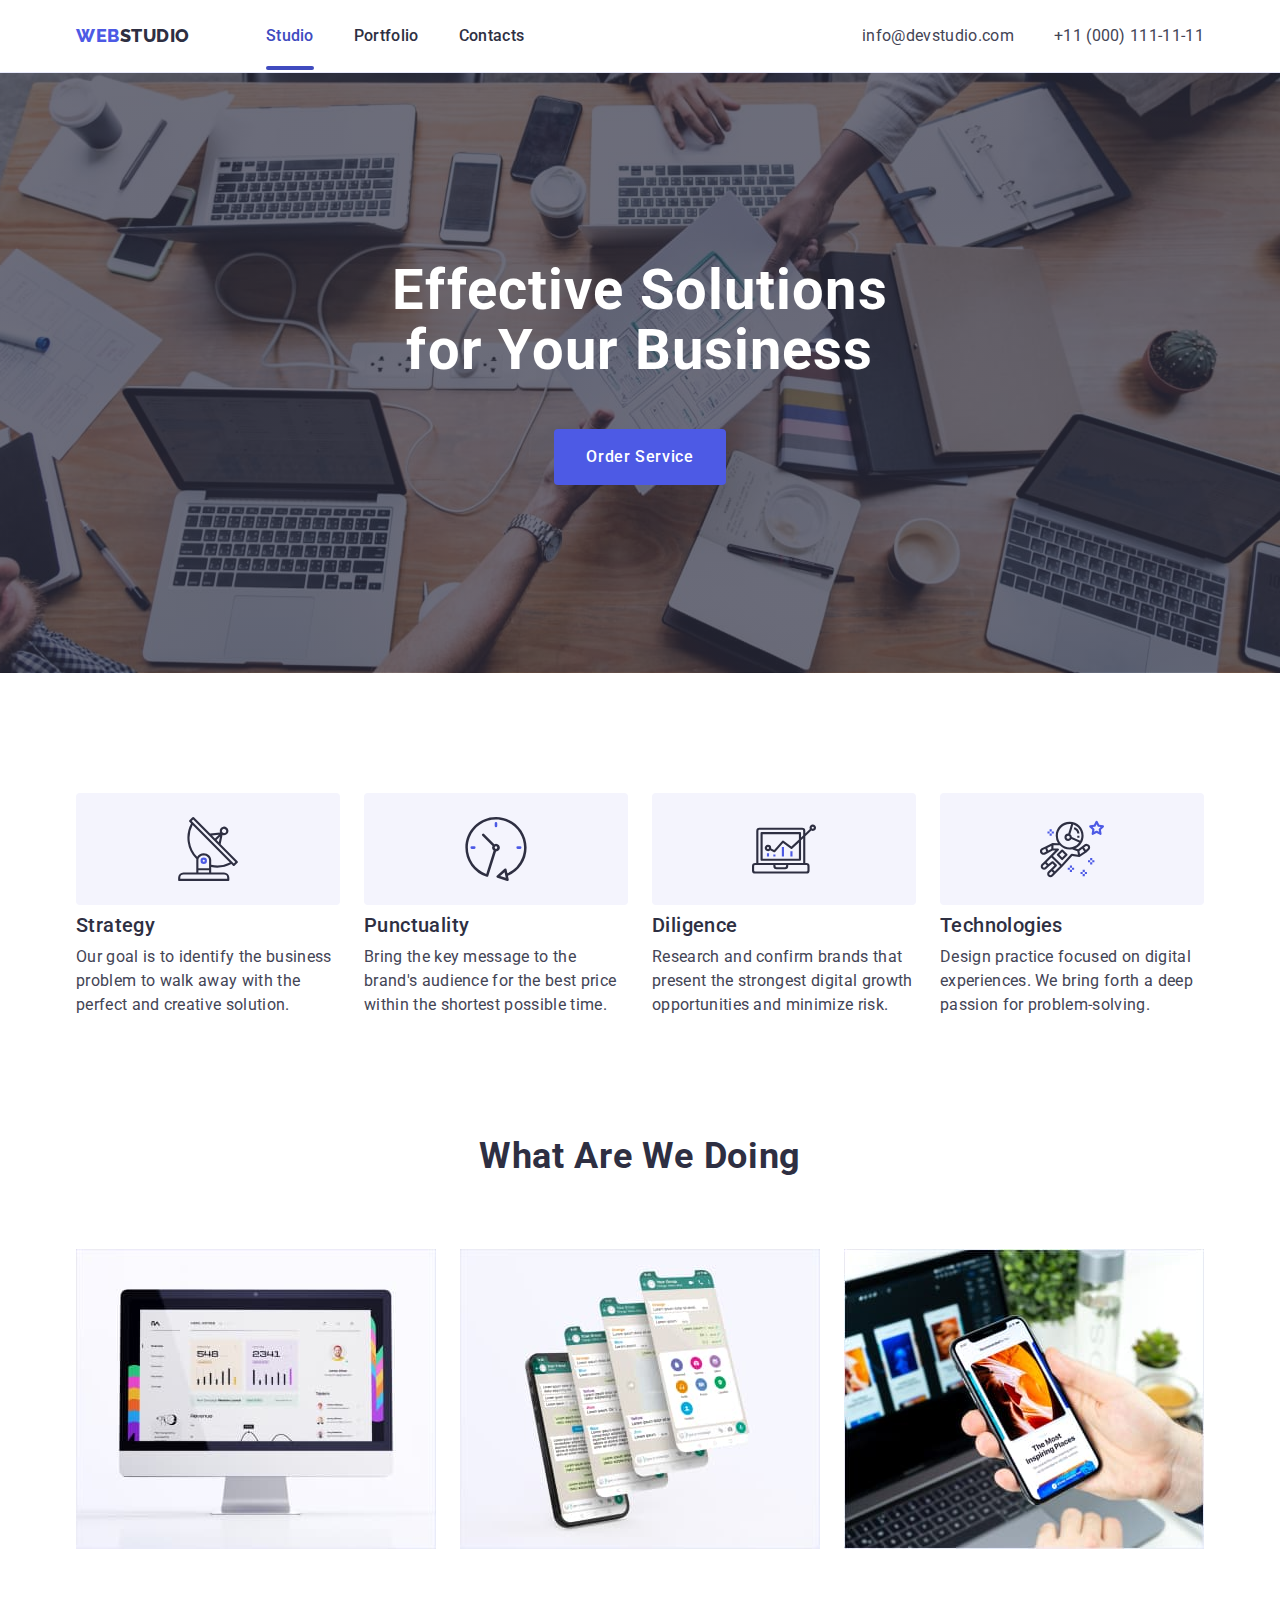
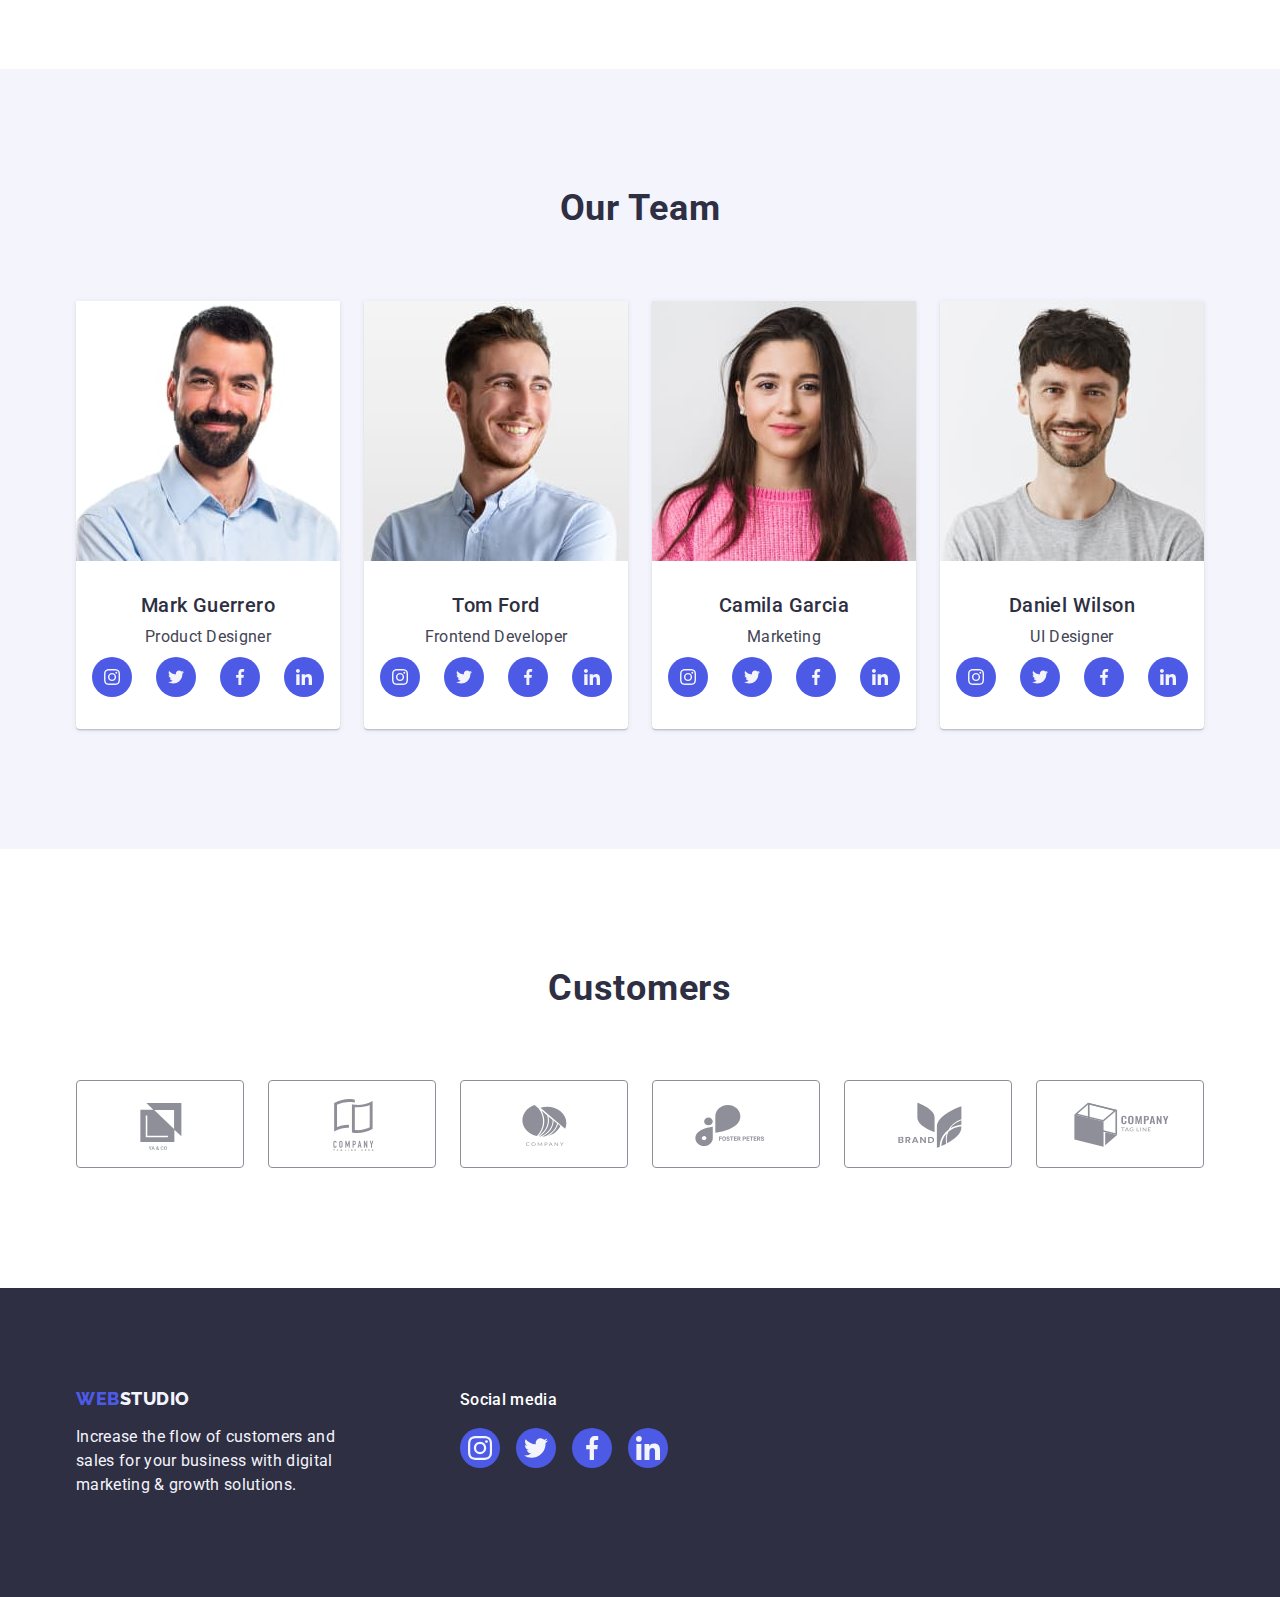
==== index.html @ b3097ff4 "Initial commit" ====
<!DOCTYPE html>
<html lang="en">
  <head>
    <meta charset="UTF-8" />
    <meta http-equiv="X-UA-Compatible" content="IE=edge" />
    <meta name="viewport" content="width=device-width, initial-scale=1.0" />
    <link rel="preconnect" href="https://fonts.googleapis.com" />
    <link rel="preconnect" href="https://fonts.gstatic.com" crossorigin />
    <link
      rel="stylesheet"
      href="https://cdnjs.cloudflare.com/ajax/libs/modern-normalize/1.0.0/modern-normalize.min.css"
    />
    <link
      href="https://fonts.googleapis.com/css2?family=Raleway:wght@800&family=Roboto:wght@400;500;700&display=swap"
      rel="stylesheet"
    />
    <link rel="stylesheet" href="./css/styles.css" />
    <title>Web Studio</title>
  </head>

  <body>
    <header class="page-header">
      <div class="container page-header-container">
        <nav class="page-navigation">
          <a class="logo link" href="./index.html"
            >Web<span class="header-second-part-logo">Studio</span></a
          >
          <ul class="menu list">
            <li class="menu-item">
              <a class="menu-link current link" href="./index.html">Studio</a>
            </li>
            <li class="menu-item">
              <a class="menu-link link" href="./portfolio.html">Portfolio</a>
            </li>
            <li class="menu-item">
              <a class="menu-link link" href="">Contacts</a>
            </li>
          </ul>
        </nav>
        <address class="comp-adress">
          <ul class="contact-list list">
            <li class="contact-list-item">
              <a class="contact-list-link link" href="mailto:info@devstudio.com"
                >info@devstudio.com</a
              >
            </li>
            <li class="contact-list-item">
              <a class="contact-list-link link" href="tel:+110001111111">+11 (000) 111-11-11</a>
            </li>
          </ul>
        </address>
      </div>
    </header>
    <main>
      <section class="hero">
        <div class="container">
          <h1 class="hero-title">Effective Solutions for Your Business</h1>
          <button class="modal-btn" type="button" data-modal-open>Order Service</button>
        </div>
      </section>
      <section class="features">
        <div class="container">
          <h2 class="hidden-title" hidden>Features</h2>
          <ul class="features-list list">
            <li class="features-item">
              <div class="features-picture">
                <svg class="features-icon" width="64" height="64">
                  <use href="./images/icons.svg#icon-antenna"></use>
                </svg>
              </div>
              <h3 class="features-item-title">Strategy</h3>
              <p class="features-item-description">
                Our goal is to identify the business problem to walk away with the perfect and
                creative solution.
              </p>
            </li>
            <li class="features-item">
              <div class="features-picture">
                <svg class="features-icon" width="64" height="64">
                  <use href="./images/icons.svg#icon-clock"></use>
                </svg>
              </div>
              <h3 class="features-item-title">Punctuality</h3>
              <p class="features-item-description">
                Bring the key message to the brand's audience for the best price within the shortest
                possible time.
              </p>
            </li>
            <li class="features-item">
              <div class="features-picture">
                <svg class="features-icon" width="64" height="64">
                  <use href="./images/icons.svg#icon-diagram"></use>
                </svg>
              </div>
              <h3 class="features-item-title">Diligence</h3>
              <p class="features-item-description">
                Research and confirm brands that present the strongest digital growth opportunities
                and minimize risk.
              </p>
            </li>
            <li class="features-item">
              <div class="features-picture">
                <svg class="features-icon" width="64" height="64">
                  <use href="./images/icons.svg#icon-astronaut"></use>
                </svg>
              </div>
              <h3 class="features-item-title">Technologies</h3>
              <p class="features-item-description">
                Design practice focused on digital experiences. We bring forth a deep passion for
                problem-solving.
              </p>
            </li>
          </ul>
        </div>
      </section>
      <section class="activities">
        <div class="container">
          <h2 class="main-page-section-title">What are we doing</h2>
          <ul class="activities-list list">
            <li class="activities-item">
              <img
                class="illustration"
                src="./images/image1.jpg"
                alt="Computer"
                width="360"
                height="300"
              />
            </li>
            <li class="activities-item">
              <img
                class="illustration"
                src="./images/image2.jpg"
                alt="Smartphone"
                width="360"
                height="300"
              />
            </li>
            <li class="activities-item">
              <img
                class="illustration"
                src="./images/image3.jpg"
                alt="Smartphone and Computer"
                width="360"
                height="300"
              />
            </li>
          </ul>
        </div>
      </section>

      <section class="employees">
        <div class="container">
          <h2 class="main-page-section-title">Our Team</h2>
          <ul class="employees-list list">
            <li class="employees-card">
              <img
                class="employees-photo"
                src="./images/mark-guerrero.jpg"
                alt="Worker"
                width="264"
                height="260"
              />
              <div class="employees-description">
                <h3 class="employees-name">Mark Guerrero</h3>
                <p class="employees-position">Product Designer</p>
                <ul class="social-list list">
                  <li class="social-list-item">
                    <a href="" class="social-list-link"
                      ><svg
                        class="social-list-icon"
                        aria-label="instagram icon"
                        width="16"
                        height="16"
                      >
                        <use href="./images/icons.svg#icon-instagram"></use></svg ></a>
                  </li>
                  <li class="social-list-item">
                    <a href="" class="social-list-link"
                      ><svg
                        class="social-list-icon"
                        aria-label="twitter icon"
                        width="16"
                        height="16"
                      >
                        <use href="./images/icons.svg#icon-twitter"></use></svg></a>
                  </li>
                  <li class="social-list-item">
                    <a href="" class="social-list-link"
                      ><svg
                        class="social-list-icon"
                        aria-label="facebook icon"
                        width="16"
                        height="16"
                      >
                        <use href="./images/icons.svg#icon-facebook"></use></svg></a>
                  </li>
                  <li class="social-list-item">
                    <a href="" class="social-list-link"
                      ><svg
                        class="social-list-icon"
                        aria-label="linkedin icon"
                        width="16"
                        height="16"
                      >
                        <use href="./images/icons.svg#icon-linkedin"></use></svg></a>
                  </li>
                </ul>
              </div>
            </li>
            <li class="employees-card">
              <img
                class="employees-photo"
                src="./images/tom-ford.jpg"
                alt="Worker"
                width="264"
                height="260"
              />
              <div class="employees-description">
                <h3 class="employees-name">Tom Ford</h3>
                <p class="employees-position">Frontend Developer</p>
                <ul class="social-list list">
                  <li class="social-list-item">
                    <a href="" class="social-list-link"
                      ><svg
                        class="social-list-icon"
                        aria-label="instagram icon"
                        width="16"
                        height="16"
                      >
                        <use href="./images/icons.svg#icon-instagram"></use></svg></a>
                  </li>
                  <li class="social-list-item">
                    <a href="" class="social-list-link"
                      ><svg
                        class="social-list-icon"
                        aria-label="twitter icon"
                        width="16"
                        height="16"
                      >
                        <use href="./images/icons.svg#icon-twitter"></use></svg></a>
                  </li>
                  <li class="social-list-item">
                    <a href="" class="social-list-link"
                      ><svg
                        class="social-list-icon"
                        aria-label="facebook icon"
                        width="16"
                        height="16"
                      >
                        <use href="./images/icons.svg#icon-facebook"></use></svg></a>
                  </li>
                  <li class="social-list-item">
                    <a href="" class="social-list-link"
                      ><svg
                        class="social-list-icon"
                        aria-label="linkedin icon"
                        width="16"
                        height="16"
                      >
                        <use href="./images/icons.svg#icon-linkedin"></use></svg></a>
                  </li>
                </ul>
              </div>
            </li>
            <li class="employees-card">
              <img
                class="employees-photo"
                src="./images/camila-garcia.jpg"
                alt="Worker"
                width="264"
                height="260"
              />
              <div class="employees-description">
                <h3 class="employees-name">Camila Garcia</h3>
                <p class="employees-position">Marketing</p>
                <ul class="social-list list">
                  <li class="social-list-item">
                    <a href="" class="social-list-link"><svg class="social-list-icon"
                        aria-label="instagram icon"
                        width="16"
                        height="16">
                        <use href="./images/icons.svg#icon-instagram"></use></svg></a>
                  </li>
                  <li class="social-list-item">
                    <a href="" class="social-list-link"><svg
                        class="social-list-icon"
                        aria-label="twitter icon"
                        width="16"
                        height="16"
                      >
                        <use href="./images/icons.svg#icon-twitter"></use></svg></a>
                  </li>
                  <li class="social-list-item">
                    <a href="" class="social-list-link"><svg class="social-list-icon"
                        aria-label="facebook icon"
                        width="16"
                        height="16"
                      >
                        <use href="./images/icons.svg#icon-facebook"></use></svg></a>
                  </li>
                  <li class="social-list-item">
                    <a href="" class="social-list-link"><svg
                        class="social-list-icon"
                        aria-label="linkedin icon"
                        width="16"
                        height="16" >
                        <use href="./images/icons.svg#icon-linkedin"></use></svg></a>
                  </li>
                </ul>
              </div>
            </li>
            <li class="employees-card">
              <img
                class="employees-photo"
                src="./images/daniel-wilson.jpg"
                alt="Worker"
                width="264"
                height="260"
              />
              <div class="employees-description">
                <h3 class="employees-name">Daniel Wilson</h3>
                <p class="employees-position">UI Designer</p>
                <ul class="social-list list">
                  <li class="social-list-item">
                    <a href="" class="social-list-link"
                      ><svg
                        class="social-list-icon"
                        aria-label="instagram icon"
                        width="16"
                        height="16"
                      >
                        <use href="./images/icons.svg#icon-instagram"></use></svg></a>
                  </li>
                  <li class="social-list-item">
                    <a href="" class="social-list-link"
                      ><svg
                        class="social-list-icon"
                        aria-label="twitter icon"
                        width="16"
                        height="16"
                      >
                        <use href="./images/icons.svg#icon-twitter"></use></svg></a>
                  </li>
                  <li class="social-list-item">
                    <a href="" class="social-list-link"
                      ><svg
                        class="social-list-icon"
                        aria-label="facebook icon"
                        width="16"
                        height="16"
                      >
                        <use href="./images/icons.svg#icon-facebook"></use></svg></a>
                  </li>
                  <li class="social-list-item">
                    <a href="" class="social-list-link"
                      ><svg
                        class="social-list-icon"
                        aria-label="linkedin icon"
                        width="16"
                        height="16"
                      >
                        <use href="./images/icons.svg#icon-linkedin"></use></svg></a>
                  </li>
                </ul>
              </div>
            </li>
          </ul>
        </div>
      </section>
      <section class="customers">
        <div class="container">
          <h2 class="customers-section-title">Customers</h2>
          <ul class="customers-list list">
            <li class="customers-item">
              <a href="" class="customers-item-link link">
              <svg class="customers-icon" aria-label="company icon" width="104" height="56">
                <use href="./images/icons.svg#icon-first-company"></use>
              </svg></a>
            </li>
            <li class="customers-item">
              <a href="" class="customers-item-link link">
              <svg class="customers-icon" aria-label="company icon" width="104" height="56">
                <use href="./images/icons.svg#icon-second-company"></use>
              </svg></a>
            </li>
            <li class="customers-item">
              <a href="" class="customers-item-link link">
              <svg class="customers-icon" aria-label="company icon" width="104" height="56">
                <use href="./images/icons.svg#icon-third-company"></use>
              </svg></a>
            </li>
            <li class="customers-item">
              <a href="" class="customers-item-link link">
              <svg class="customers-icon" aria-label="company icon" width="104" height="56">
                <use href="./images/icons.svg#icon-fourth-company"></use>
              </svg></a>
            </li>
            <li class="customers-item">
              <a href="" class="customers-item-link link">
              <svg class="customers-icon" aria-label="company icon" width="104" height="56">
                <use href="./images/icons.svg#icon-fifth-company"></use>
              </svg></a>
            </li>
            <li class="customers-item">
              <a href="" class="customers-item-link link">
              <svg class="customers-icon" aria-label="company icon" width="104" height="56">
                <use href="./images/icons.svg#icon-sixth-company"></use>
              </svg></a>
            </li>
          </ul>
        </div>
      </section>
    </main>

    <footer class="footer">
      <div class="footer-container container">
        <div class="footer-information"><a class="logo footer-logo link" href="./index.html"
          >Web<span class="footer-second-part-logo">Studio</span></a
        >

        <p class="footer-text">
          Increase the flow of customers and sales for your business with digital marketing & growth
          solutions.
        </p></div>
        <div class="footer-social">
          <p class="footer-social-title">Social media</p>
          <ul class="footer-social-list list">
            <li class="footer-social-list-item"><a href="" class="footer-socail-list-link">
              <svg class="footer-social-list-icon"
              aria-label="instagram icon"
              width="24"
              height="24">
                <use href="./images/icons.svg#icon-instagram"></use>
              </svg>
            </a></li>
            <li class="footer-social-list-item"><a href="" class="footer-socail-list-link">
              <svg class="footer-social-list-icon"
              aria-label="twitter icon"
              width="24"
              height="24">
                <use href="./images/icons.svg#icon-twitter"></use>
              </svg>
            </a></li>
            <li class="footer-social-list-item"><a href="" class="footer-socail-list-link">
              <svg class="footer-social-list-icon"
              aria-label="facebook icon"
              width="24"
              height="24">
                <use href="./images/icons.svg#icon-facebook"></use>
              </svg>
            </a></li>
            <li class="footer-social-list-item"><a href="" class="footer-socail-list-link">
              <svg class="footer-social-list-icon"
              aria-label="linkedin icon"
              width="24"
              height="24">
                <use href="./images/icons.svg#icon-linkedin"></use>
              </svg>
            </a></li>
          </ul>
        </div>
      </div>
    </footer>
    <div class="backdrop is-hidden" data-modal>
      <div class="modal">
        <button type="button" class="modal-close-btn" data-modal-close>
          <svg class="modal-close-icon" width="8" height="8">
            <use href="./images/icons.svg#icon-close"></use>
          </svg>
        </button>
      </div>
    </div>
    <script src="./js/modal.js"></script>
  </body>
</html>
---- css/styles.css ----
:root {
  --primary-brand-color: #4d5ae5;
  --pressed-state-color: #404bbf;
  --dark-color: #2e2f42;
  --success-color: #31d0aa;
  --body-text-color: #434455;
  --subtle-text-color: #8e8f99;
  --accent-color: #e7e9fc;
  --light-color: #f4f4fd;
  --modal-overlay-color: #2e2f42;
  --hero-background-color: #2e2f42;
  --white-background-color: #ffffff;
  --modal-background-color: #fcfcfc;
}

.list {
  list-style: none;
}

.link {
  text-decoration: none;
}

button {
  cursor: pointer;
}

h1,
h2,
h3,
h4,
h5,
h6,
p {
  margin-top: 0;
  margin-bottom: 0;
}

ul {
  margin-top: 0;
  margin-bottom: 0;
  padding-left: 0;
}

img {
  display: block;
}

body {
  font-family: 'Roboto', sans-serif;
  color: var(--body-text-color);
  font-weight: 400;
  font-size: 16px;
  line-height: 1.5;
  letter-spacing: 0.02em;
  background-color: var(--white-background-color);
}

.container {
  width: 1158px;
  margin: 0 auto;
  padding: 0 15px;
}

.logo {
  font-family: 'Raleway', sans-serif;
  font-weight: 800;
  font-size: 18px;
  line-height: 1.17;
  letter-spacing: 0.03em;
  text-transform: uppercase;
  color: var(--primary-brand-color);
  margin-right: 76px;
}

.header-second-part-logo {
  color: var(--dark-color);
}

.footer-second-part-logo {
  color: var(--light-color);
}

.comp-adress {
  font-style: normal;
  margin-left: auto;
}

.menu-item {
  
  font-weight: 500;
  font-size: 16px;
  line-height: 1.5;
  padding-top: 24px;
  padding-bottom: 24px;

}

.menu-link {
  position: relative;
  color: var(--dark-color);
  padding-top: 24px;
  padding-bottom: 24px;

  transition: color 250ms cubic-bezier(0.4, 0, 0.2, 1);
}

.menu-link:active,
.menu-link:hover,
.menu-link:focus {
  color: var(--pressed-state-color);
}

.contact-list-link {
  font-size: 16px;
  line-height: 1.5;
  color: var(--body-text-color);

  transition: color 250ms cubic-bezier(0.4, 0, 0.2, 1);
}

.contact-list-link:hover,
.contact-list-link:focus {
  color: var(--pressed-state-color);
}

/* Header */

.page-navigation {
  display: flex;
  align-items: center;
}

.page-header {
  border-bottom: 1px solid var(--accent-color);
  display: flex;
  align-items: center;
  box-shadow: 0px 2px 1px rgba(46, 47, 66, 0.08), 0px 1px 1px rgba(46, 47, 66, 0.16), 0px 1px 6px rgba(46, 47, 66, 0.08);
}

.page-header-container {
  display: flex;
  align-items: center;
  /* padding-bottom: 24px;
  padding-top: 24px; */
}

.current {
  color: var(--pressed-state-color);
}

.current::after {
content: '';
position: absolute;
display: block;
width: 100%;
height: 4px;
left: 0px;
bottom: -1px;
background-color: var(--pressed-state-color);
border-radius: 2px;
}

.menu {
  display: flex;
  gap: 40px;
}

.contact-list {
  display: flex;
  gap: 40px;
}

.hero {
  background-color: var(--dark-color);
  max-width: 1440px;
  margin: auto;
  padding-top: 188px;
  padding-bottom: 188px;
  background-image: linear-gradient(rgba(46, 47, 66, 0.7), rgba(46, 47, 66, 0.7)),
    url(../images/people-office.jpg);
    background-size: cover;
    background-repeat: no-repeat; 
    background-position: center;

}

.hero-title {
  font-weight: 700;
  font-size: 56px;
  line-height: 1.07;
  color: var(--white-background-color);
  letter-spacing: 0.02em;
  max-width: 496px;
  margin: auto;
  padding-bottom: 48px;
  text-align: center;
}

.modal-btn {
  display: block;

  min-width: 169px;
  height: 56px;
  padding: 16px 32px;
  border: none;
  border-radius: 4px;
  margin: auto;

  font-family: 'Roboto', sans-serif;
  font-weight: 500;
  font-size: 16px;
  line-height: 1.5;
  align-items: center;
  letter-spacing: 0.04em;
  color: var(--white-background-color);
  background-color: var(--primary-brand-color);

  transition: background-color 250ms cubic-bezier(0.4, 0, 0.2, 1);
}

.modal-btn:hover,
.modal-btn:focus {
  background-color: var(--pressed-state-color);
}

.features {
  padding-top: 120px;
  padding-bottom: 120px;
}
.features-item-title {
  margin-bottom: 8px;

  font-weight: 500;
  font-size: 20px;
  line-height: 1.2;
  color: var(--dark-color);
  letter-spacing: 0.02em;
}

.features-list {
  display: flex;
  gap: 24px;
}

.features-item {
  width: calc((100% - 72px) / 4);
}

.features-icon {


}

.features-picture {
  background-color: var(--light-color);
  width: 264px;
  height: 112px;
  margin-bottom: 8px;
  display: flex;
  justify-content: center;
  align-items: center;
  border-radius: 4px;
}

.main-page-section-title {
  margin-bottom: 72px;

  font-weight: 700;
  font-size: 36px;
  line-height: 1.11;
  color: var(--dark-color);
  letter-spacing: 0.02em;
  text-transform: capitalize;
  text-align: center;
}

.activities {
  padding-bottom: 120px;
}

.activities-list {
  display: flex;
  gap: 24px;
}

.activities-item {
  width: calc((100% - 48px) / 3);
}

.employees-list {
  display: flex;
  gap: 24px;
}

.employees {
  background-color: var(--light-color);
  /* width: 1440px; */
  margin: 0 auto;
  padding-top: 120px;
  padding-bottom: 120px;
}

.employees-card {
  background-color: var(--white-background-color);
  box-shadow: 0px 1px 6px rgba(46, 47, 66, 0.08), 0px 1px 1px rgba(46, 47, 66, 0.16), 0px 2px 1px rgba(46, 47, 66, 0.08);
  border-radius: 0px 0px 4px 4px;

  width: calc((100% - 72px) / 4);
}

.employees-name {
  margin-bottom: 8px;

  font-weight: 500;
  font-size: 20px;
  line-height: 1.2;
  color: var(--dark-color);
  letter-spacing: 0.02em;
  text-align: center;
}

.employees-position {
  text-align: center;
  margin-bottom: 8px;
}

.employees-description {
  padding-top: 32px;
  padding-bottom: 32px;
}

.social-list {
  display: flex;
  justify-content: center;
  gap: 24px;
}

.social-list-link {
  display: flex;
  justify-content: center;
  align-items: center;
  width: 40px;
  height: 40px;
  border-radius: 50%;
  
  background-color: var(--primary-brand-color);

  transition: background-color 250ms cubic-bezier(0.4, 0, 0.2, 1);
}

.social-list-link:hover,
.social-list-link:focus {
  background-color: var(--pressed-state-color);
}

.social-list-icon {
  fill: var(--light-color);
}

.customers {
  /* width: 1440px; */
  margin: 0 auto;
  padding-top: 120px;
  padding-bottom: 120px;
}

.customers-list {
  display: flex;
  gap: 24px;
}

.customers-section-title {
  margin-bottom: 72px;

  font-weight: 700;
  font-size: 36px;
  line-height: 1.1;
  color: var(--dark-color);
  letter-spacing: 0.02em;
  text-transform: capitalize;
  text-align: center;
}

.customers-item-link {
  border: 1px solid var(--subtle-text-color);
  border-radius: 4px;

  display: flex;
  justify-content: center;
  align-items: center;
  width: 168px;
  height: 88px;
  color: var(--subtle-text-color);
  fill: var(--subtle-text-color);
  border-color: var(--subtle-text-color);

  transition: border-color 250ms cubic-bezier(0.4, 0, 0.2, 1), color 250ms cubic-bezier(0.4, 0, 0.2, 1);
}

.customers-item-link:hover,
.customers-item-link:focus, 
.customers-item-link:hover .customers-icon,
.customers-item-link:focus .customers-icon {
  fill: var(--pressed-state-color);
  border-color: var(--pressed-state-color);
  color: var(--pressed-state-color);
}

.customers-icon {
  fill: currentColor;
}

.footer {
  background-color: var(--dark-color);
  /* width: 1440px; */
  margin: 0 auto;
  padding-bottom: 100px;
  padding-top: 100px;
}

.footer-container {
  display: flex;
  align-items: baseline
}

.footer-information {
  margin-right: 120px;
}

.footer-text {
  color: var(--light-color);
  max-width: 264px;
}

.footer-logo {
  display: inline-block;
  margin-bottom: 16px;
}

.footer-social-title {
  font-weight: 500;
  font-size: 16px;
  line-height: 1.5;
  letter-spacing: 0.02em;
  color: var(--white-background-color);
  margin-bottom: 16px;
}

.footer-social-list {
  display: flex;
  gap: 16px;
}

.footer-socail-list-link{
  display: flex;
  justify-content: center;
  align-items: center;
  width: 40px;
  height: 40px;
  border-radius: 50%;
  background-color: var(--primary-brand-color);

  transition: background-color 250ms cubic-bezier(0.4, 0, 0.2, 1);
}

.footer-social-list-icon {
  fill: var(--light-color) ;
}

.footer-socail-list-link:hover,
.footer-socail-list-link:focus {
  background-color: var(--success-color);
} 

/* Portfolio */

.btn-list {
  display: flex;
  justify-content: center;
  gap: 24px;
  margin-bottom: 72px;
}

.filter-btn {
  border: 1px solid var(--accent-color);
  border-color: var(--accent-color);
  border-radius: 4px;
  padding: 12px 24px;

  color: var(--primary-brand-color);
  background-color: var(--light-color);
  box-shadow: none;
  font-family: 'Roboto', sans-serif;
  font-weight: 500;
  font-size: 16px;
  line-height: 1.5;
  letter-spacing: 0.04em;

  transition: border-color 250ms cubic-bezier(0.4, 0, 0.2, 1), color 250ms cubic-bezier(0.4, 0, 0.2, 1), background-color 250ms cubic-bezier(0.4, 0, 0.2, 1), box-shadow 250ms cubic-bezier(0.4, 0, 0.2, 1); 
}

.filter-btn:hover,
.filter-btn:focus {
  border: 1px solid transparent;

  color: var(--white-background-color);
  background-color: var(--pressed-state-color);
  box-shadow: 0px 3px 1px rgba(0, 0, 0, 0.1), 0px 2px 1px rgba(0, 0, 0, 0.08), 0px 2px 2px rgba(0, 0, 0, 0.12);
}

.portfolio-page {
  padding-top: 96px;
  padding-bottom: 120px;
}

.works-list {
  display: flex;
  flex-wrap: wrap;
  column-gap: 24px;
  row-gap: 48px;
}

.works-item {
  box-sizing: border-box;
  flex-basis: calc((100% - 48px) / 3);
}

.works-name {
  margin-bottom: 8px;

  font-weight: 500;
  font-size: 20px;
  line-height: 1.2;
  letter-spacing: 0.02em;
  color: var(--dark-color);
}

.works-item-link {
  display: block;

  transition: box-shadow 250ms cubic-bezier(0.4, 0, 0.2, 1);
}

.works-description {
  color: var(--body-text-color);
}

.works-item-text {
  padding: 32px 16px;

  border: 1px solid var(--accent-color);
  border-top: none;
}

.works-item-link:hover,
.works-item-link:focus {
  box-shadow: 0px 1px 6px rgba(46, 47, 66, 0.08), 0px 1px 1px rgba(46, 47, 66, 0.16), 0px 2px 1px rgba(46, 47, 66, 0.08);
}

.works-list-img-wrapper {
  position: relative;
  overflow: hidden;
}

.overlay {
  position: absolute;
  top: 0px;
  left: 0px;
  width: 100%;
  height: 100%;

  padding: 40px 32px;

  background-color: var(--primary-brand-color);
  color: var(--light-color);
  overflow: auto;

  transform: translateY(100%);
  transition: transform 250ms cubic-bezier(0.4, 0, 0.2, 1);
}

.works-item-link:hover .overlay,
.works-item-link:focus .overlay {
  transform: translateY(0%);
}

.backdrop {
  position: fixed;
  top: 0px;
  left: 0px;
  width: 100%;
  height: 100%;
  background-color: rgba(46, 47, 66, 0.4);
  opacity: 1; 
  visibility: visible;
  pointer-events: auto;

  transition: opacity 250ms cubic-bezier(0.4, 0, 0.2, 1), visibility 250ms cubic-bezier(0.4, 0, 0.2, 1);
}

.modal {
  position: absolute;
  top: 50%;
  left: 50%;
  transform: translate(-50%, -50%);
  transition: transform 250ms cubic-bezier(0.4, 0, 0.2, 1); 

  width: 408px;
  min-height: 576px;
  background-color: var(--modal-background-color);
  box-shadow: 0px 1px 1px rgba(0, 0, 0, 0.14), 0px 1px 3px rgba(0, 0, 0, 0.12), 0px 2px 1px rgba(0, 0, 0, 0.2);
  border-radius: 4px;
}

.modal-close-btn {
  position: absolute;
  top: 24px;
  right: 24px;
  display: flex;
  align-items: center;
  justify-content: center;
  width: 24px;
  height: 24px;
  padding: 0px;
  background-color: var(--accent-color);
  border: 1px solid rgba(0, 0, 0, 0.1);
  border-radius: 50%;

  transition: background-color 250ms cubic-bezier(0.4, 0, 0.2, 1), border 250ms cubic-bezier(0.4, 0, 0.2, 1);
}

.modal-close-btn:hover,
.modal-close-btn:focus {
  background-color: var(--pressed-state-color);
  border: none;
}

.modal-close-icon {
  fill: var(--dark-color);
  transition: fill 250ms cubic-bezier(0.4, 0, 0.2, 1);
}

.modal-close-btn:hover .modal-close-icon,
.modal-close-btn:focus .modal-close-icon {
  fill: var(--white-background-color);
}

.is-hidden {
  opacity: 0;
  visibility: hidden;
  pointer-events: none;
}
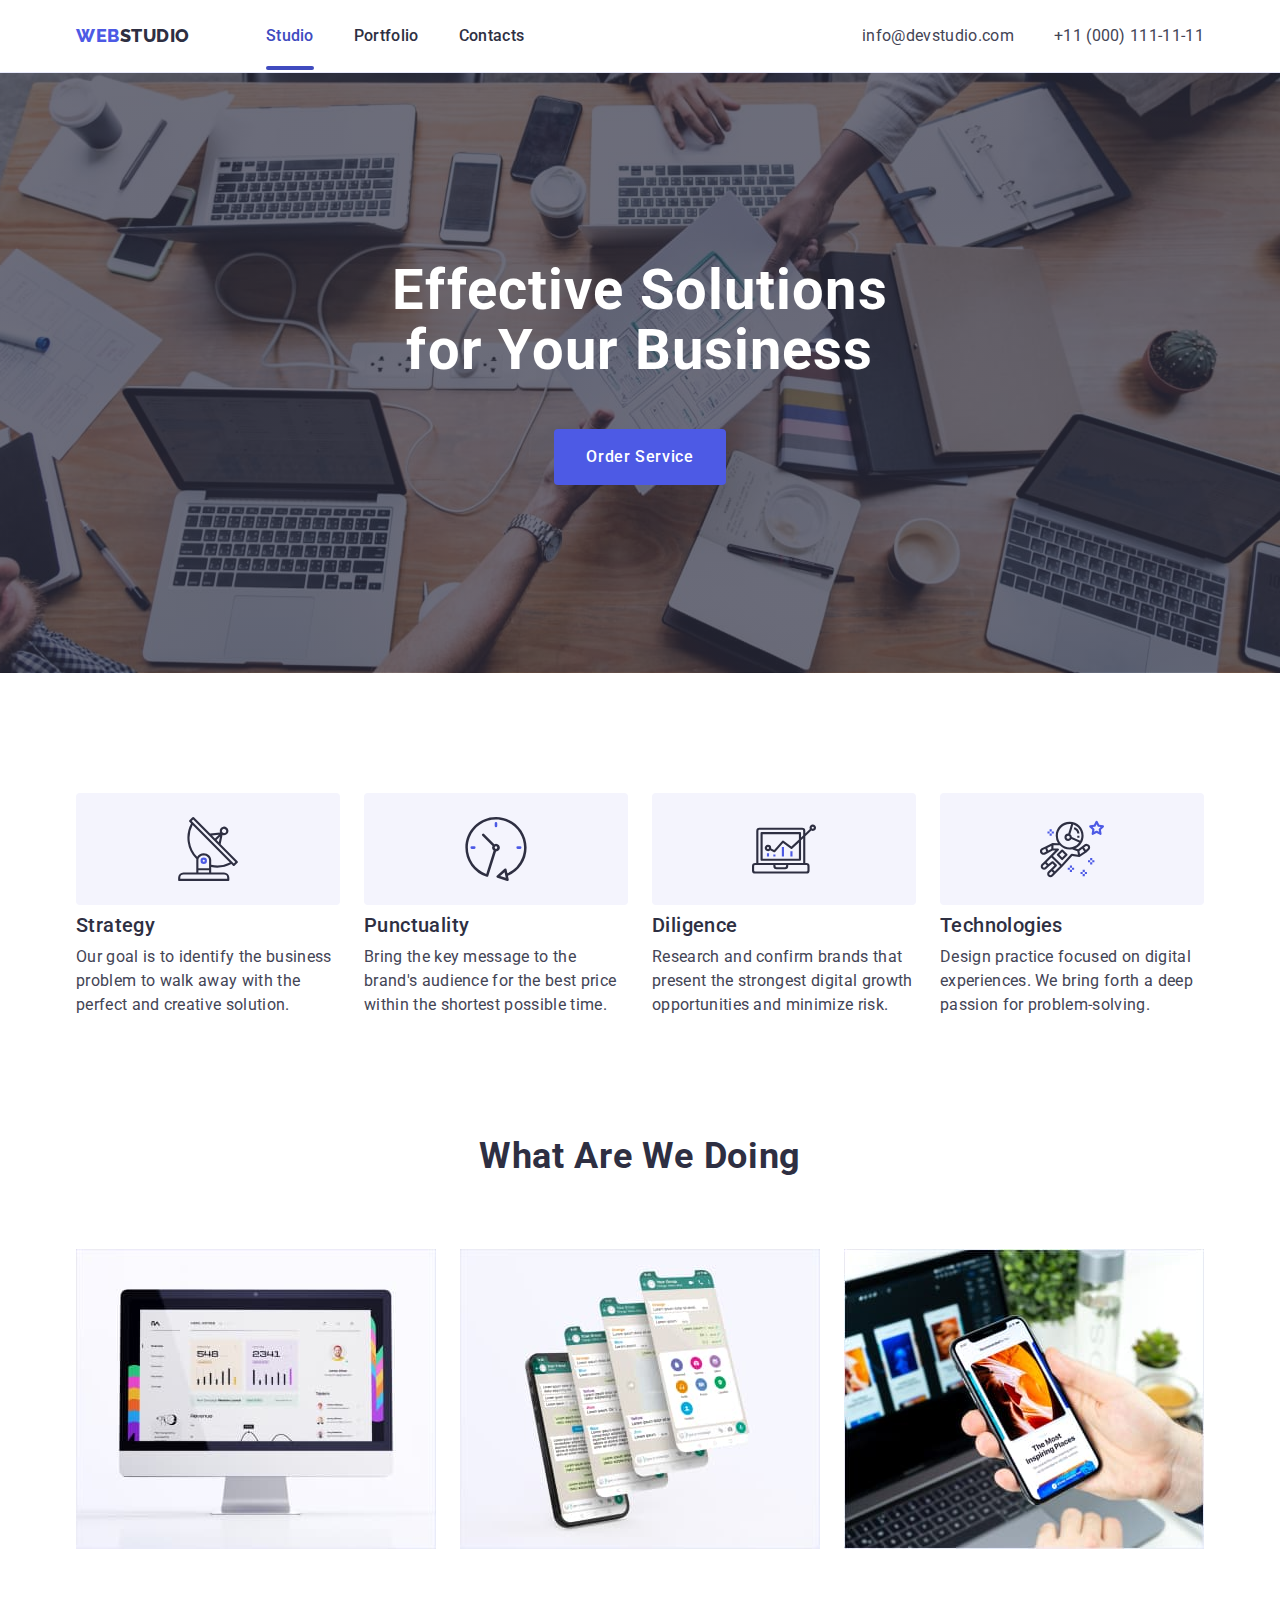
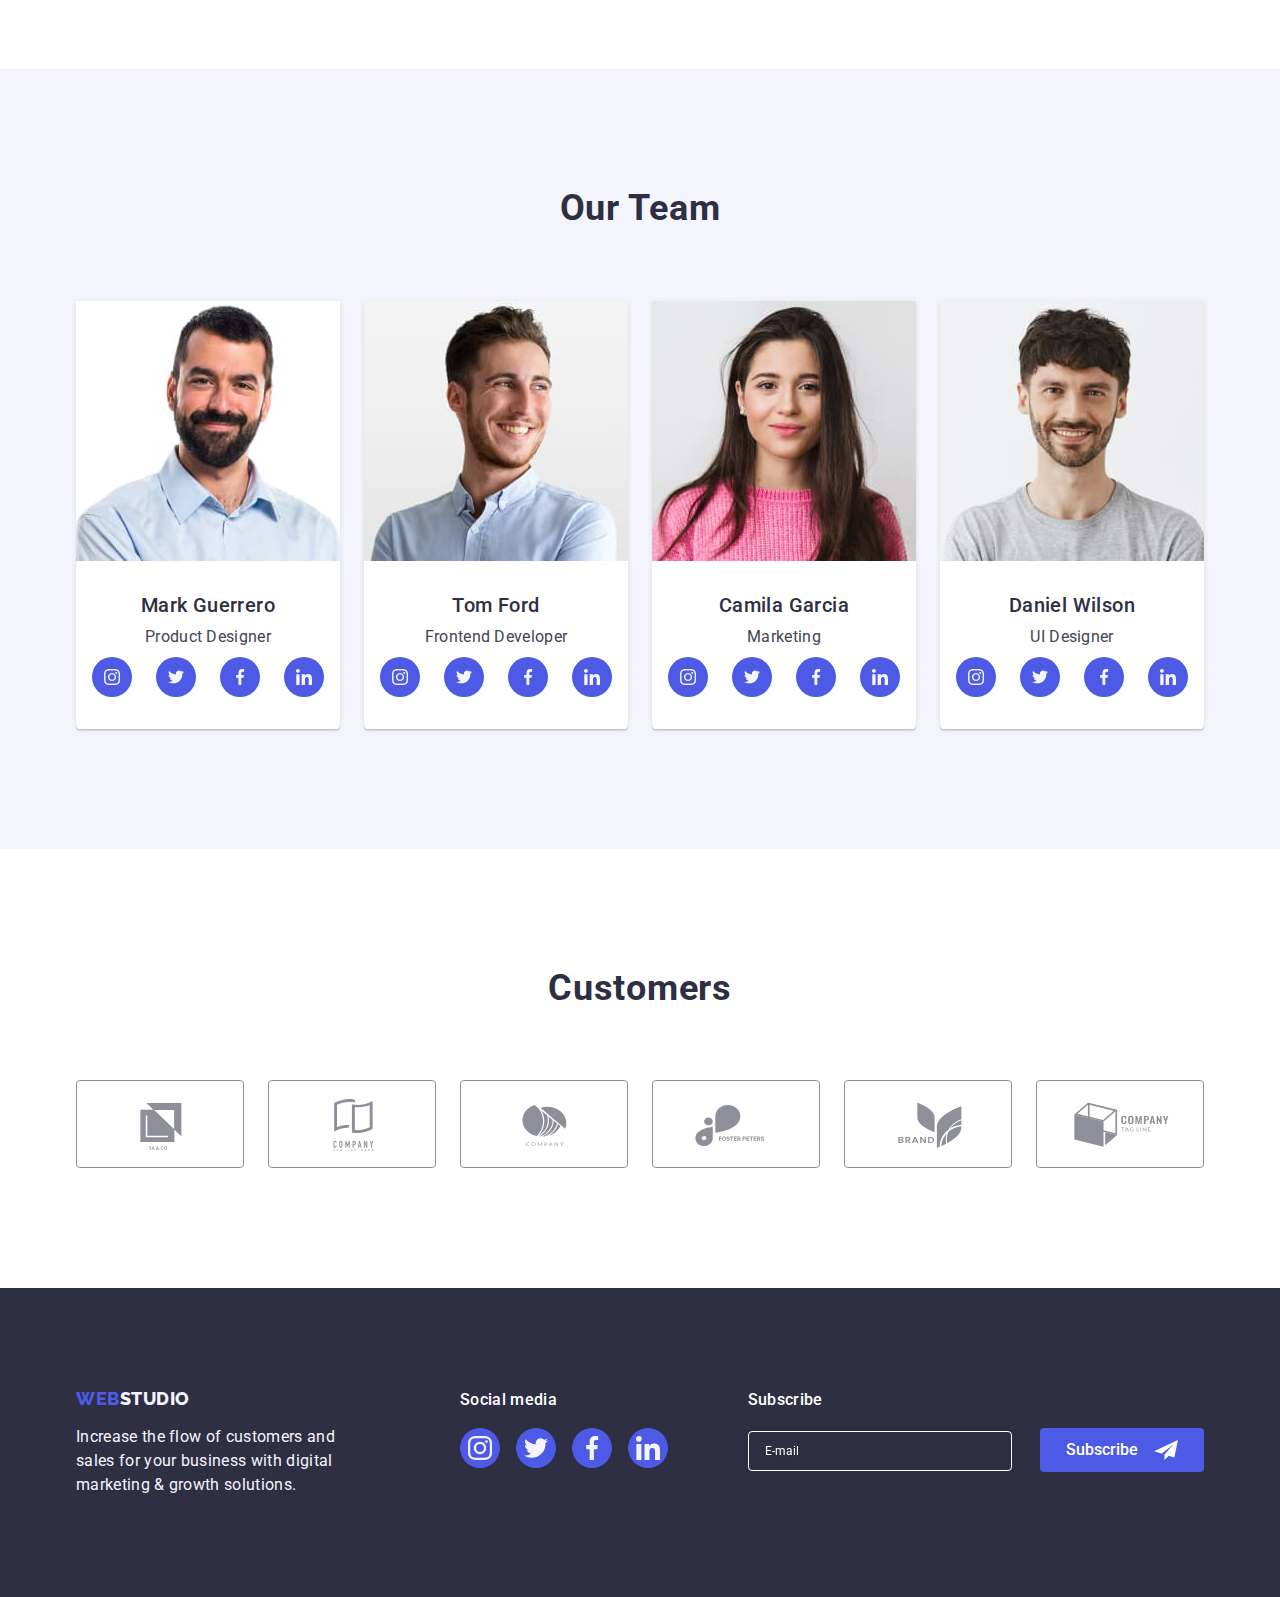
==== commit 94d7839f: "Add forms" ====
--- a/index.html
+++ b/index.html
@@ -459,6 +459,15 @@
             </a></li>
           </ul>
         </div>
+        <form class="subscribe-form">
+          <label class="subscribe-form-desc" for="email">Subscribe</label>
+          <input class="subscribe-form-input" type="email" name="email" placeholder="E-mail" id="email">
+          <button class="subscribe-form-submit" type="submit">Subscribe
+            <svg class="telegram-icon" width="24" height="24">
+              <use href="./images/icons.svg#icon-telegram"></use>
+            </svg>
+          </button>
+        </form>
       </div>
     </footer>
     <div class="backdrop is-hidden" data-modal>
@@ -468,6 +477,43 @@
             <use href="./images/icons.svg#icon-close"></use>
           </svg>
         </button>
+        <form class="contact-form">
+          <h2 class="contact-form-title">Leave your contacts and we will call you back</h2>
+          <div class="contact-field-container">
+            <label class="contact-form-field-desc" for="name">Name</label>
+          <input class="contact-form-input" type="text" id="name" name="user_first_name" required pattern="[a-zA-Zа-яА-ЯіІїЇґҐєЄʼ]+">
+          <svg class="contact-form-icon" width="18" height="24">
+            <use href="./images/icons.svg#icon-person" ></use>
+          </svg>
+          </div>
+          <div class="contact-field-container">
+            <label class="contact-form-field-desc" for="phone">Phone</label>
+          <input class="contact-form-input" type="tel" id="phone" name="user_tel"
+          required
+          pattern="[0-9]{3}-[0-9]{3}-[0-9]{2}-[0-9]{2}"
+          title="xxx-xxx-xx-xx">
+          <svg class="contact-form-icon" width="18" height="24">
+            <use href="./images/icons.svg#icon-phone" ></use>
+          </svg>
+          </div>
+          <div class="contact-field-container">
+            <label class="contact-form-field-desc" for="mail">Email</label>
+          <input class="contact-form-input" type="email" id="mail">
+          <svg class="contact-form-icon" width="18" height="24">
+            <use href="./images/icons.svg#icon-email" ></use>
+          </svg>
+          </div>
+          <label class="contact-form-field-desc" for="comment">Comment</label>
+          <textarea class="contact-form-comment" name="" id="comment" placeholder="Text input"></textarea>
+          
+          <label class="privacy-desc" for="privacy">
+            <input class="privacy-checkbox" type="checkbox" name="privacy" id="privacy" >
+            <svg class="privacy-own-checkbox" width="16" height="16">
+              <use class="privacy-icon" href="./images/icons.svg#icon-property"></use>
+            </svg>
+            I accept the terms and conditions of the <a class="privacy-link" href="">Privacy Policy</a> </label>        
+          <button class="contact-form-submit" type="submit">Send</button>
+        </form>
       </div>
     </div>
     <script src="./js/modal.js"></script>
--- a/css/styles.css
+++ b/css/styles.css
@@ -650,4 +650,245 @@
   opacity: 0;
   visibility: hidden;
   pointer-events: none;
-}+}
+
+.contact-form {
+  padding-top: 72px;
+  padding-left: 24px;
+  padding-right: 24px;
+  padding-bottom: 24px;
+}
+
+.contact-form-title {
+  margin-bottom: 16px;
+  font-weight: 500;
+font-size: 16px;
+line-height: 1.5;
+
+text-align: center;
+letter-spacing: 0.02em;
+color: var(--dark-color);
+}
+
+.contact-form-field-desc{
+  display: block;
+}
+
+.contact-form-field-desc,
+.privacy-desc {
+  margin-bottom: 4px;
+  display: block;
+  font-weight: 400;
+font-size: 12px;
+line-height: 1.17;
+letter-spacing: 0.04em;
+color: var(--subtle-text-color);
+}
+
+
+.contact-form-input {
+  box-sizing: border-box;
+  margin-bottom: 8px;
+  padding: 8px 38px;
+  width: 360px;
+height: 40px;
+border: 1px solid rgba(46, 47, 66, 0.4);
+border-radius: 4px;
+background-color: var(--modal-background-color);
+transition: border-color 250ms cubic-bezier(0.4, 0, 0.2, 1);
+}
+
+.contact-form-input:focus + .contact-form-icon {
+  fill: var(--primary-brand-color);
+}
+
+.contact-form-icon {
+  position: absolute;
+ top: 26px;
+ left: 16px;
+}
+
+.contact-field-container {
+  position: relative;
+}
+
+.contact-form-input:focus {
+  outline: none;
+  border-color: var(--primary-brand-color);
+}
+
+.contact-form-comment::placeholder {
+  color: rgba(46, 47, 66, 0.4);
+}
+
+.contact-form-comment {
+  margin-bottom: 16px;
+  width: 360px;
+  height: 120px;
+  resize: none;
+  padding: 8px 16px;
+
+  font-weight: 400;
+font-size: 12px;
+line-height: 1.17;
+
+letter-spacing: 0.04em;
+
+color: rgba(46, 47, 66, 0.4);
+border: 1px solid rgba(46, 47, 66, 0.4);
+border-radius: 4px;
+transition: border-color 250ms cubic-bezier(0.4, 0, 0.2, 1);
+
+}
+
+.contact-form-comment:focus {
+  outline: none;
+  border-color: var(--primary-brand-color);
+}
+
+.privacy-link {
+  color: var(--primary-brand-color);
+}
+
+.contact-form-submit {
+  display: block;
+margin-left: auto;
+margin-right: auto;
+  padding: 16px 32px;
+  min-width: 169px;
+
+  font-weight: 500;
+font-size: 16px;
+line-height: 1.5;
+align-items: center;
+text-align: center;
+letter-spacing: 0.04em;
+  color: var(--white-background-color);
+
+  background-color: var(--primary-brand-color);
+box-shadow: 0px 4px 4px rgba(0, 0, 0, 0.15);
+border-radius: 4px;
+border-color: transparent;
+
+transition: background-color 250ms cubic-bezier(0.4, 0, 0.2, 1);
+
+
+}
+.contact-form-submit:hover,
+.contact-form-submit:focus {
+  background-color: var(--pressed-state-color);
+}
+
+/* subscribe-form
+
+subscribe-form-input
+
+subsribe-form-submit */
+
+.subscribe-form {
+  margin-left: auto;
+}
+
+.subscribe-form-input {
+  background-color: transparent;
+  width: 264px;
+  height: 40px;
+
+  border: 1px solid var(--white-background-color);
+filter: drop-shadow(0px 4px 4px rgba(0, 0, 0, 0.15));
+border-radius: 4px;
+font-weight: 400;
+font-size: 12px;
+line-height: 2;
+color: var(--white-background-color);
+padding: 8px 16px;
+margin-right: 24px;
+}
+
+.subscribe-form-input:focus{
+  outline: none;
+}
+
+
+.subscribe-form-input::placeholder {
+  font-weight: 400;
+font-size: 12px;
+line-height: 2;
+color: var(--white-background-color);
+
+}
+
+.subscribe-form-desc {
+  /* display: block; */
+  font-weight: 500;
+  font-size: 16px;
+  line-height: 1.5;
+  letter-spacing: 0.02em;
+  color: var(--white-background-color);
+  margin-bottom: 16px;
+  display: flex;
+  align-items: center;
+}
+
+.subscribe-form-submit {
+max-width: 165px;
+box-sizing: border-box;
+
+display: inline-flex;
+align-items: center;
+gap: 16px;
+padding: 8px 24px;
+font-weight: 500;
+font-size: 16px;
+line-height: 1.5;
+background-color: var(--primary-brand-color);
+border-radius: 4px;
+border-color: transparent;
+color: var(--white-background-color);
+transition: background-color 250ms cubic-bezier(0.4, 0, 0.2, 1);
+}
+
+.subscribe-form-submit:hover,
+.subscribe-form-submit:focus {
+  background-color: var(--success-color);
+}
+
+.telegram-icon {
+  fill: var(--white-background-color);
+}
+
+
+.privacy-desc {
+  margin-bottom: 24px;
+  display: flex;
+  align-items: center;
+  gap: 8px;
+  }
+
+.privacy-checkbox {
+  appearance: none;
+  position: absolute;
+}
+
+.privacy-own-checkbox {
+box-sizing: border-box;
+  border: 1px solid rgba(46, 47, 66, 0.4);
+border-radius: 2px;
+transition: border 250ms cubic-bezier(0.4, 0, 0.2, 1);
+
+}
+
+.privacy-checkbox:checked + .privacy-own-checkbox {
+  border: none;
+}
+
+.privacy-icon {
+  opacity: 0;
+  transition: opacity 250ms cubic-bezier(0.4, 0, 0.2, 1);
+}
+
+.privacy-checkbox:checked + .privacy-own-checkbox > .privacy-icon {
+  opacity: 1;
+
+}
+
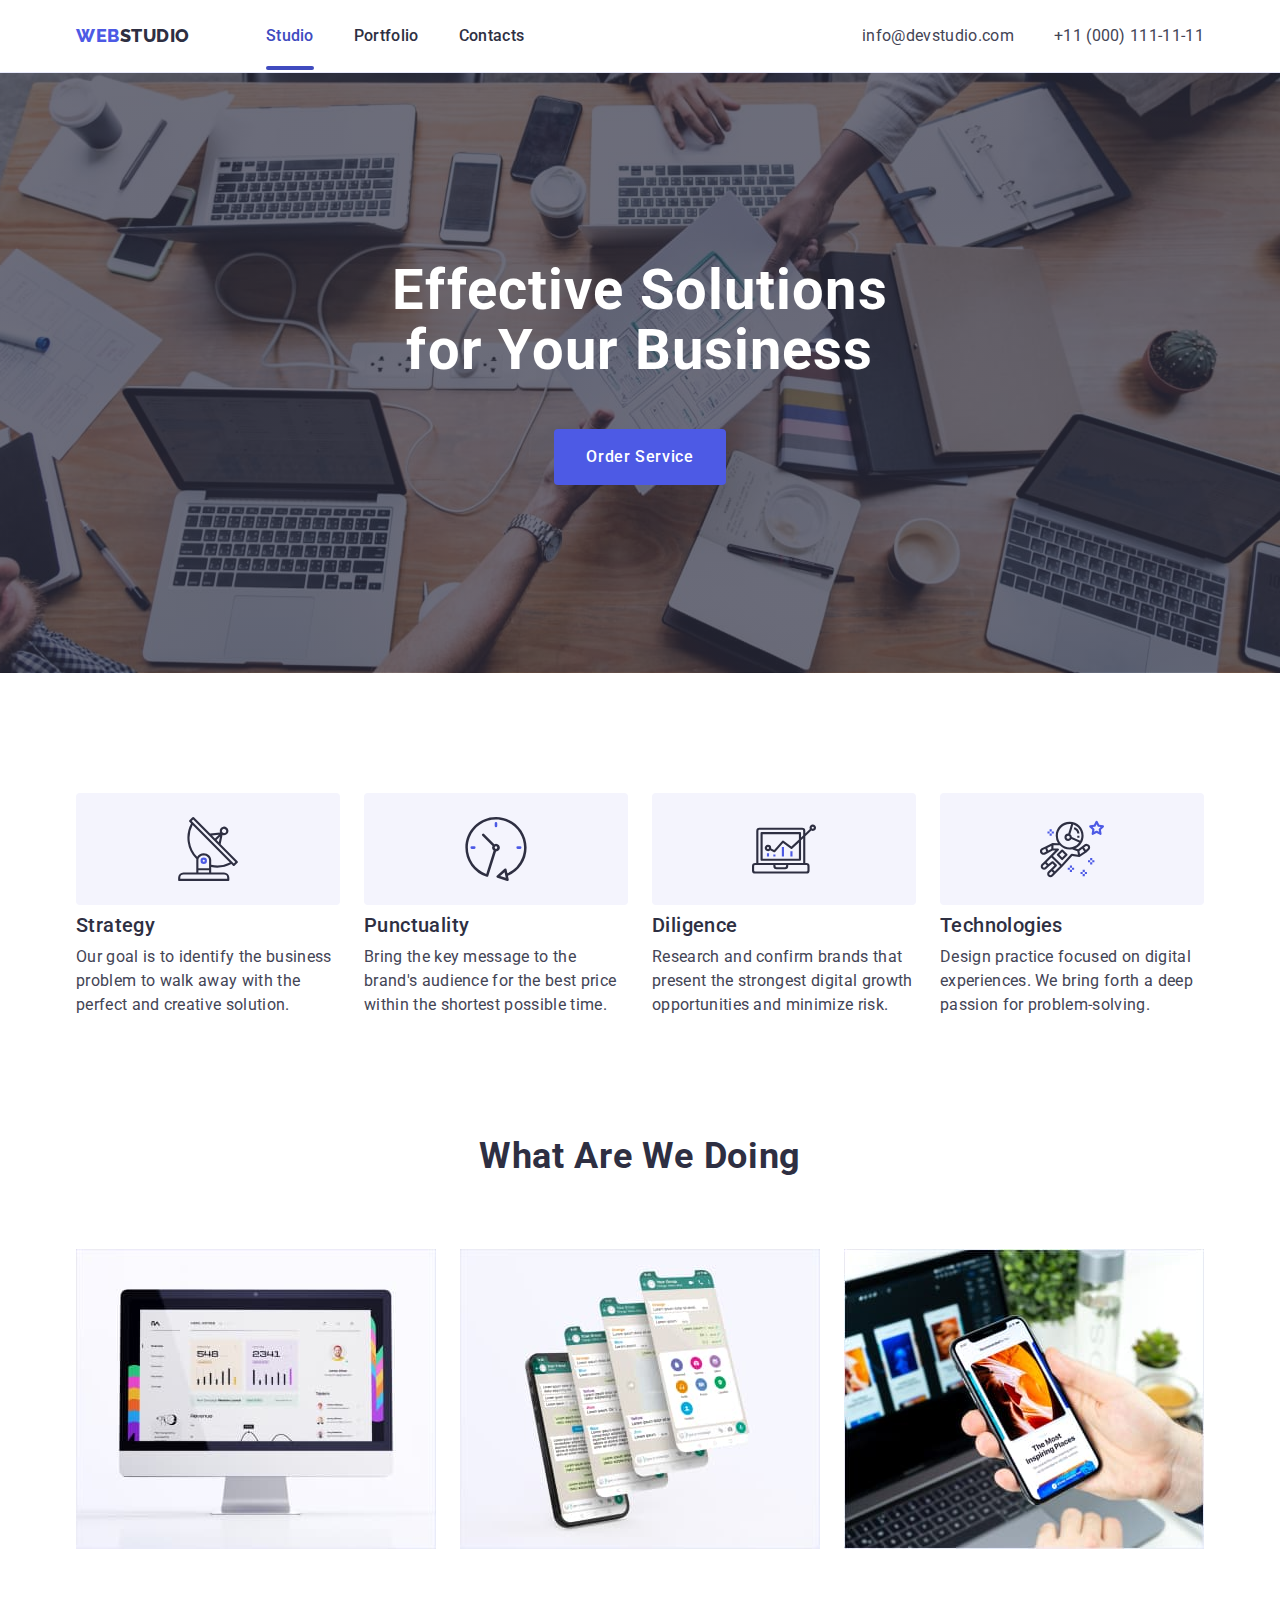
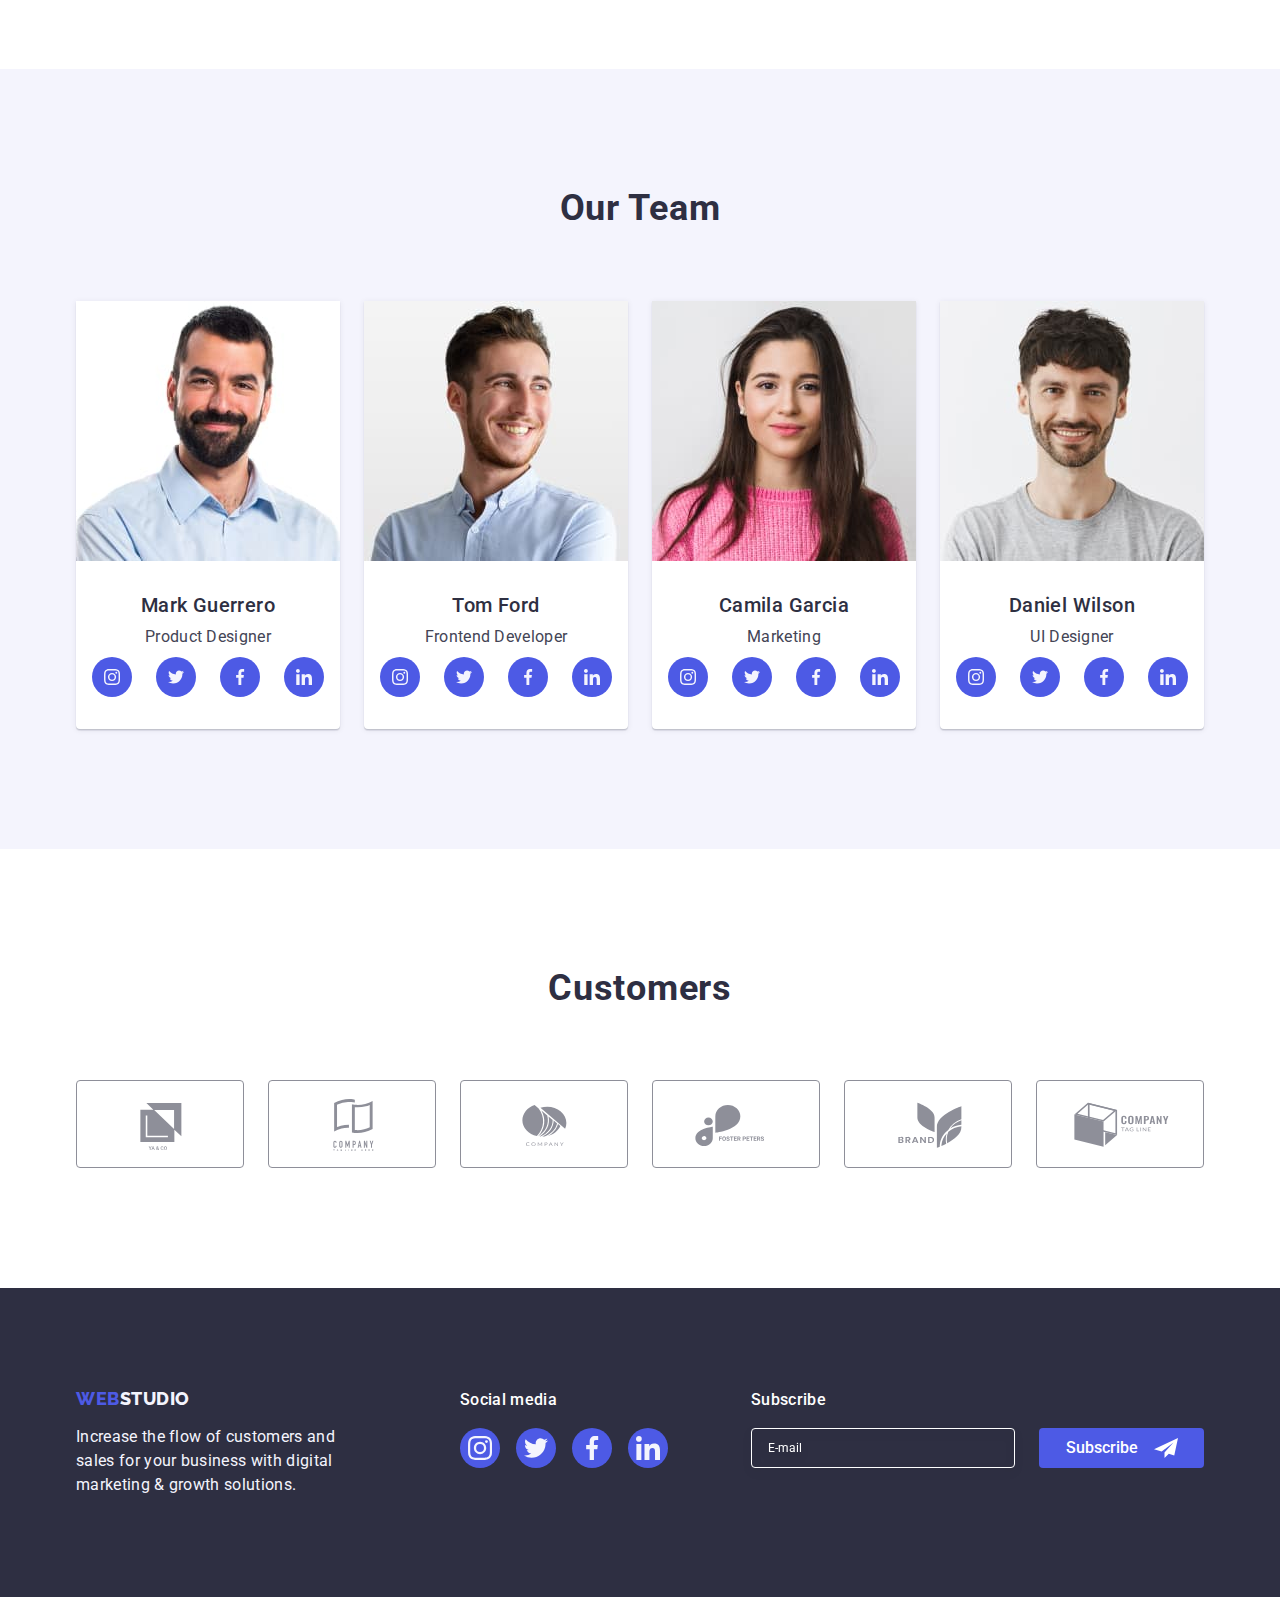
==== commit b1c58213: "Correct footer" ====
--- a/index.html
+++ b/index.html
@@ -459,15 +459,19 @@
             </a></li>
           </ul>
         </div>
-        <form class="subscribe-form">
-          <label class="subscribe-form-desc" for="email">Subscribe</label>
-          <input class="subscribe-form-input" type="email" name="email" placeholder="E-mail" id="email">
-          <button class="subscribe-form-submit" type="submit">Subscribe
-            <svg class="telegram-icon" width="24" height="24">
-              <use href="./images/icons.svg#icon-telegram"></use>
-            </svg>
-          </button>
-        </form>
+        <div class="subscribe-form">
+          <p class="subscribe-form-desc">Subscribe</p>
+          <form class="subscribe-form-container">
+            <label class="subscribe-label">
+              <input class="subscribe-form-input" type="email" name="email" placeholder="E-mail" id="email">
+            </label>
+            <button class="subscribe-form-submit" type="submit">Subscribe
+              <svg class="telegram-icon" width="24" height="24">
+                <use href="./images/icons.svg#icon-telegram"></use>
+              </svg>
+            </button>
+          </form>
+        </div>
       </div>
     </footer>
     <div class="backdrop is-hidden" data-modal>
@@ -504,7 +508,7 @@
           </svg>
           </div>
           <label class="contact-form-field-desc" for="comment">Comment</label>
-          <textarea class="contact-form-comment" name="" id="comment" placeholder="Text input"></textarea>
+          <textarea class="contact-form-comment" name="comment" id="comment" placeholder="Text input"></textarea>
           
           <label class="privacy-desc" for="privacy">
             <input class="privacy-checkbox" type="checkbox" name="privacy" id="privacy" >
--- a/css/styles.css
+++ b/css/styles.css
@@ -779,17 +779,14 @@
   background-color: var(--pressed-state-color);
 }
 
-/* subscribe-form
-
-subscribe-form-input
-
-subsribe-form-submit */
 
 .subscribe-form {
   margin-left: auto;
 }
 
 .subscribe-form-input {
+  
+  box-sizing: border-box;
   background-color: transparent;
   width: 264px;
   height: 40px;
@@ -802,7 +799,6 @@
 line-height: 2;
 color: var(--white-background-color);
 padding: 8px 16px;
-margin-right: 24px;
 }
 
 .subscribe-form-input:focus{
@@ -830,13 +826,21 @@
   align-items: center;
 }
 
+.subscribe-form-container {
+  display: flex;
+  gap: 24px;
+}
+
 .subscribe-form-submit {
-max-width: 165px;
+  cursor: pointer;
+min-width: 165px;
+height: 40px;
 box-sizing: border-box;
-
-display: inline-flex;
+border: none;
+
+display: flex;
+justify-content: center;
 align-items: center;
-gap: 16px;
 padding: 8px 24px;
 font-weight: 500;
 font-size: 16px;
@@ -855,6 +859,7 @@
 
 .telegram-icon {
   fill: var(--white-background-color);
+  margin-left: 16px;
 }
 
 
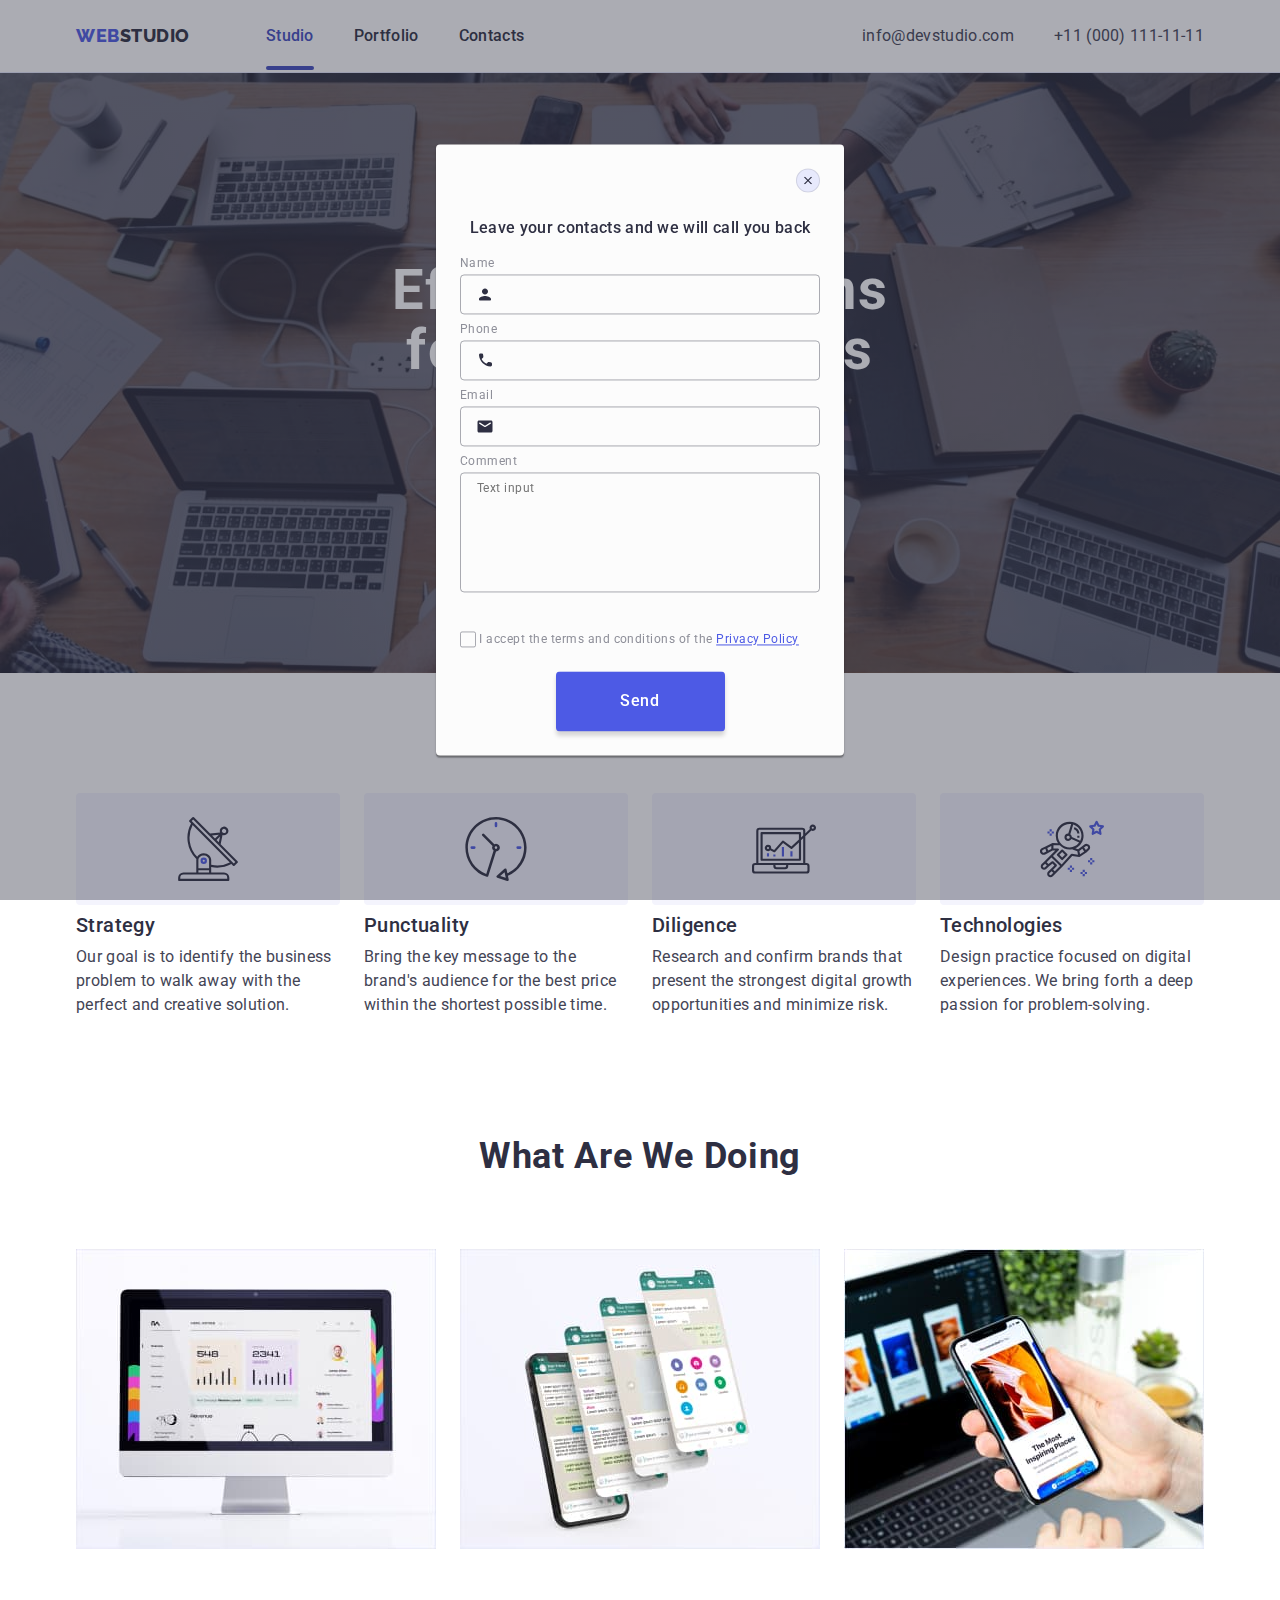
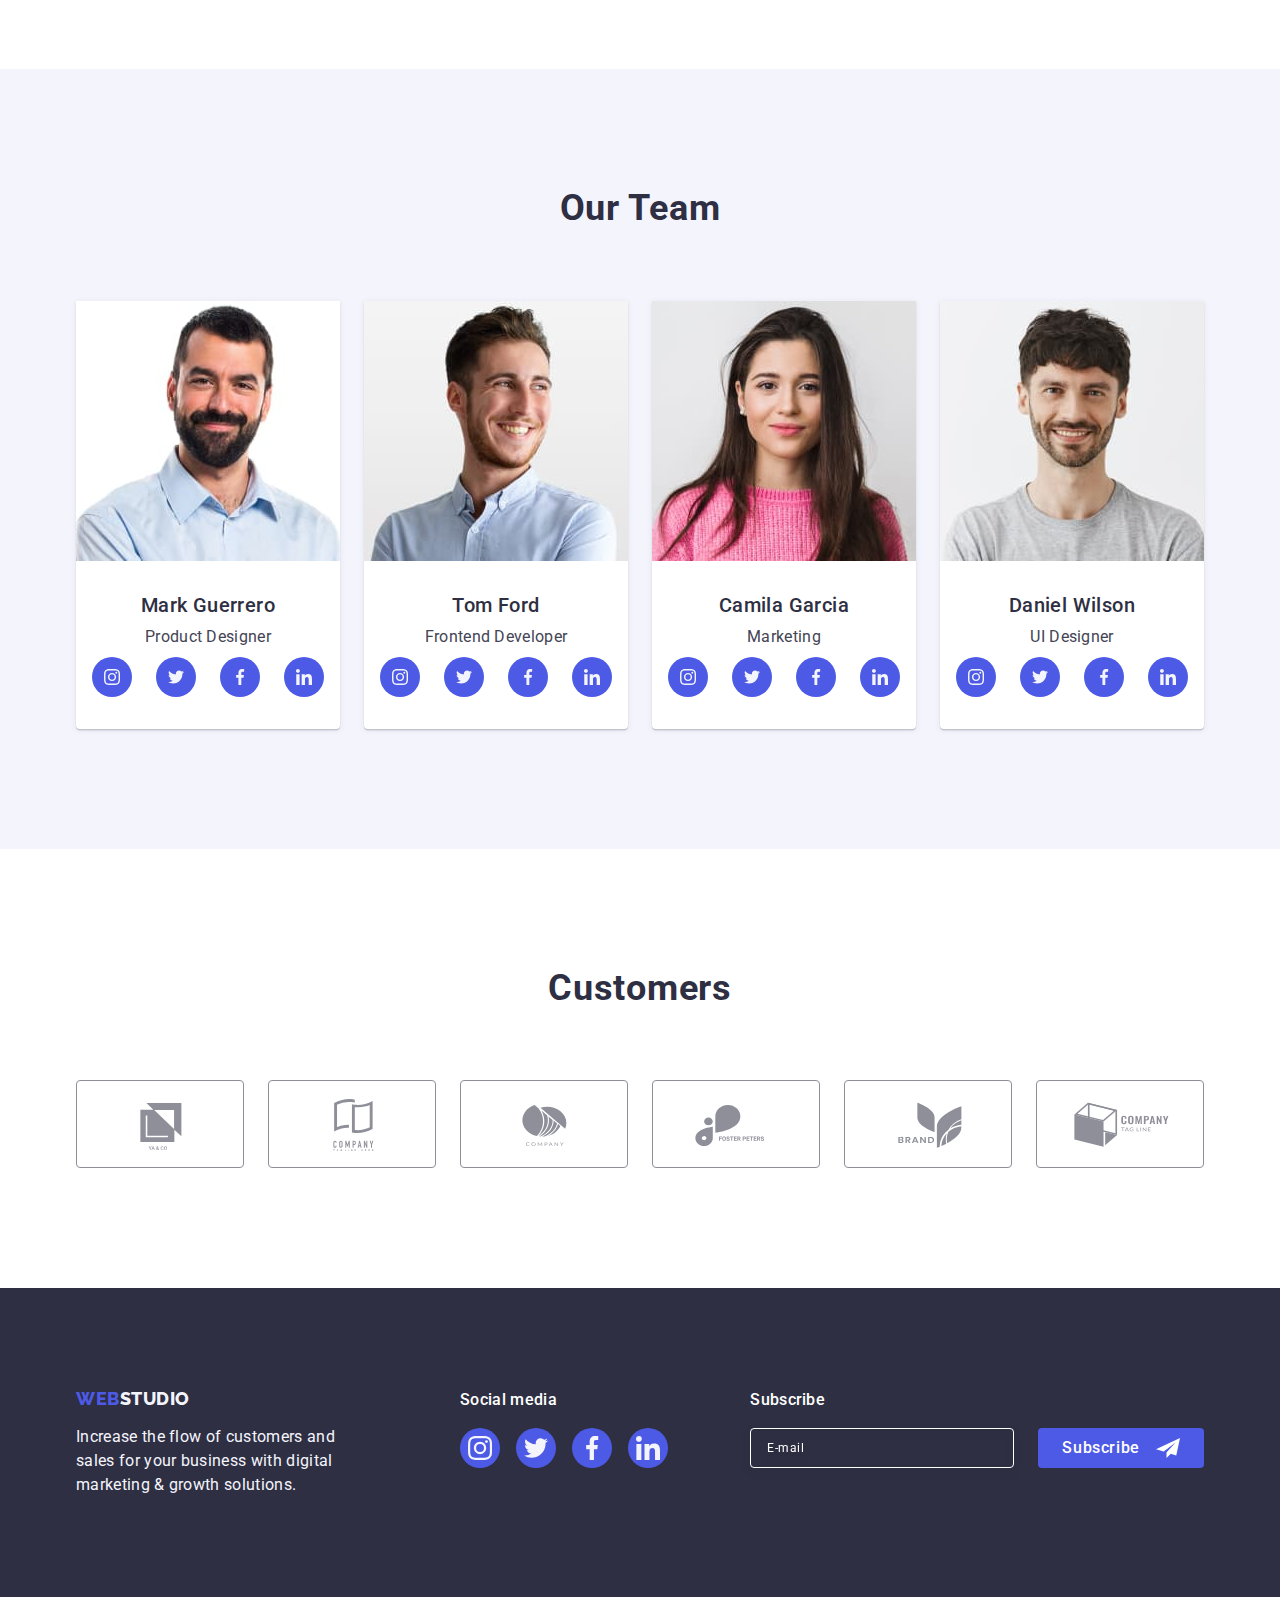
==== commit 8fda6065: "Edit forms" ====
--- a/index.html
+++ b/index.html
@@ -474,48 +474,57 @@
         </div>
       </div>
     </footer>
-    <div class="backdrop is-hidden" data-modal>
+    <div class="backdrop " data-modal>
       <div class="modal">
         <button type="button" class="modal-close-btn" data-modal-close>
           <svg class="modal-close-icon" width="8" height="8">
             <use href="./images/icons.svg#icon-close"></use>
           </svg>
         </button>
+        <p class="contact-form-title">Leave your contacts and we will call you back</p>
         <form class="contact-form">
-          <h2 class="contact-form-title">Leave your contacts and we will call you back</h2>
+          <div class="contact-form-container">
+            <label class="contact-form-field-desc" for="user-name">Name</label>
           <div class="contact-field-container">
-            <label class="contact-form-field-desc" for="name">Name</label>
-          <input class="contact-form-input" type="text" id="name" name="user_first_name" required pattern="[a-zA-Zа-яА-ЯіІїЇґҐєЄʼ]+">
+            <input class="contact-form-input" type="text" id="user-name" name="user_name" required pattern="[a-zA-Zа-яА-ЯіІїЇґҐєЄʼ]+">
           <svg class="contact-form-icon" width="18" height="24">
             <use href="./images/icons.svg#icon-person" ></use>
           </svg>
+        </div>
           </div>
+          <div class="contact-form-container">
+            <label class="contact-form-field-desc" for="phone">Phone</label>
           <div class="contact-field-container">
-            <label class="contact-form-field-desc" for="phone">Phone</label>
-          <input class="contact-form-input" type="tel" id="phone" name="user_tel"
+            <input class="contact-form-input" type="tel" id="phone" name="user_tel"
           required
           pattern="[0-9]{3}-[0-9]{3}-[0-9]{2}-[0-9]{2}"
           title="xxx-xxx-xx-xx">
           <svg class="contact-form-icon" width="18" height="24">
             <use href="./images/icons.svg#icon-phone" ></use>
           </svg>
+        </div>
           </div>
+          <div class="contact-form-container">
+            <label class="contact-form-field-desc" for="mail">Email</label>
           <div class="contact-field-container">
-            <label class="contact-form-field-desc" for="mail">Email</label>
-          <input class="contact-form-input" type="email" id="mail">
+            <input class="contact-form-input" type="email" id="mail">
           <svg class="contact-form-icon" width="18" height="24">
             <use href="./images/icons.svg#icon-email" ></use>
           </svg>
+        </div>
           </div>
-          <label class="contact-form-field-desc" for="comment">Comment</label>
-          <textarea class="contact-form-comment" name="comment" id="comment" placeholder="Text input"></textarea>
-          
-          <label class="privacy-desc" for="privacy">
-            <input class="privacy-checkbox" type="checkbox" name="privacy" id="privacy" >
-            <svg class="privacy-own-checkbox" width="16" height="16">
+          <div class="contact-form-comment-container">
+            <label class="contact-form-field-desc" for="user-comment">Comment</label>
+    <textarea class="contact-form-comment" name="comment" id="user-comment" placeholder="Text input"></textarea>
+          </div>
+          <div class="privacy-checkbox-container">
+            <input class="privacy-checkbox visually-hidden" type="checkbox" name="user-privacy" id="user-privacy" value="true">
+            <label class="privacy-desc" for="user-privacy">
+            <span class="privacy-checkbox-icon-container">
+              <svg class="privacy-own-checkbox" width="10" height="8">
               <use class="privacy-icon" href="./images/icons.svg#icon-property"></use>
-            </svg>
-            I accept the terms and conditions of the <a class="privacy-link" href="">Privacy Policy</a> </label>        
+            </svg></span> I accept the terms and conditions of the <a class="privacy-link" href="">Privacy Policy</a></label>
+          </div>
           <button class="contact-form-submit" type="submit">Send</button>
         </form>
       </div>
--- a/css/styles.css
+++ b/css/styles.css
@@ -611,6 +611,10 @@
   background-color: var(--modal-background-color);
   box-shadow: 0px 1px 1px rgba(0, 0, 0, 0.14), 0px 1px 3px rgba(0, 0, 0, 0.12), 0px 2px 1px rgba(0, 0, 0, 0.2);
   border-radius: 4px;
+  padding-top: 72px; 
+  padding-right: 24px; 
+  padding-bottom: 24px; 
+  padding-left: 24px;
 }
 
 .modal-close-btn {
@@ -652,13 +656,6 @@
   pointer-events: none;
 }
 
-.contact-form {
-  padding-top: 72px;
-  padding-left: 24px;
-  padding-right: 24px;
-  padding-bottom: 24px;
-}
-
 .contact-form-title {
   margin-bottom: 16px;
   font-weight: 500;
@@ -670,80 +667,130 @@
 color: var(--dark-color);
 }
 
-.contact-form-field-desc{
-  display: block;
+.contact-form-container {
+  margin-bottom: 8px;
 }
 
 .contact-form-field-desc,
 .privacy-desc {
-  margin-bottom: 4px;
+    margin-bottom: 4px;
+    display: block;
+    font-weight: 400;
+  font-size: 12px;
+  line-height: 1.17;
+  letter-spacing: 0.04em;
+  color: var(--subtle-text-color);
+  }
+
+.contact-field-container {
+  position: relative;
+}
+
+.contact-form-input {
   display: block;
+  margin-bottom: 8px;
+  padding-left:  38px;
+  width: 100%;
+height: 40px;
+border: 1px solid rgba(46, 47, 66, 0.4);
+border-radius: 4px;
+background-color: transparent;
+outline: transparent;
+transition: border-color 250ms cubic-bezier(0.4, 0, 0.2, 1);
+}
+
+.contact-form-input:focus {
+  border-color: var(--primary-brand-color);
+}
+
+.contact-form-icon {
+  position: absolute;
+ top: 50%;
+ left: 16px;
+ transform: translateY(-50%);
+ fill: var(--dark-color);
+ transition: fill 250ms cubic-bezier(0.4, 0, 0.2, 1);
+}
+
+.contact-form-input:focus + .contact-form-icon {
+  fill: var(--primary-brand-color);
+}
+
+.contact-form-comment-container {
+  margin-bottom: 16px;
+} 
+
+.contact-form-comment {
+  margin-bottom: 16px;
+  width: 100%;
+  height: 120px;
+  resize: none;
+  padding: 8px 16px;
+
   font-weight: 400;
 font-size: 12px;
 line-height: 1.17;
-letter-spacing: 0.04em;
-color: var(--subtle-text-color);
-}
-
-
-.contact-form-input {
-  box-sizing: border-box;
-  margin-bottom: 8px;
-  padding: 8px 38px;
-  width: 360px;
-height: 40px;
-border: 1px solid rgba(46, 47, 66, 0.4);
-border-radius: 4px;
-background-color: var(--modal-background-color);
-transition: border-color 250ms cubic-bezier(0.4, 0, 0.2, 1);
-}
-
-.contact-form-input:focus + .contact-form-icon {
-  fill: var(--primary-brand-color);
-}
-
-.contact-form-icon {
-  position: absolute;
- top: 26px;
- left: 16px;
-}
-
-.contact-field-container {
-  position: relative;
-}
-
-.contact-form-input:focus {
-  outline: none;
-  border-color: var(--primary-brand-color);
-}
-
-.contact-form-comment::placeholder {
-  color: rgba(46, 47, 66, 0.4);
-}
-
-.contact-form-comment {
-  margin-bottom: 16px;
-  width: 360px;
-  height: 120px;
-  resize: none;
-  padding: 8px 16px;
-
-  font-weight: 400;
-font-size: 12px;
-line-height: 1.17;
 
 letter-spacing: 0.04em;
 
 color: rgba(46, 47, 66, 0.4);
 border: 1px solid rgba(46, 47, 66, 0.4);
 border-radius: 4px;
+background-color: transparent;
+outline: transparent;
 transition: border-color 250ms cubic-bezier(0.4, 0, 0.2, 1);
-
 }
 
 .contact-form-comment:focus {
-  outline: none;
   border-color: var(--primary-brand-color);
+}
+
+.privacy-checkbox-container {
+  margin-bottom: 24px;
+}
+
+.privacy-checkbox-icon-container {
+  display: inline-flex;
+  align-items: center;
+  justify-content: center; 
+  fill: transparent;
+  width: 16px;
+  height: 16px;
+  border: 1px solid rgba(46, 47, 66, 0.4); 
+  border-radius: 2px;
+  transition: background-color 250ms cubic-bezier(0.4, 0, 0.2, 1), border 250ms cubic-bezier(0.4, 0, 0.2, 1), fill 250ms cubic-bezier(0.4, 0, 0.2, 1);
+}
+
+.privacy-own-checkbox {
+
+}
+
+
+.privacy-checkbox {
+  appearance: none;
+  position: absolute;
+}
+
+
+
+.privacy-checkbox:checked + .privacy-desc > .privacy-checkbox-icon-container {
+  background-color: var(--pressed-state-color);
+  border: none;
+  fill: var(--white-background-color);
+}
+
+.privacy-icon {
+  opacity: 0;
+  transition: opacity 250ms cubic-bezier(0.4, 0, 0.2, 1);
+}
+
+.privacy-icon {
+  fill: var(--white-background-color);
+}
+
+.privacy-checkbox:checked + .privacy-desc  .privacy-icon {
+  opacity: 1;
+
 }
 
 .privacy-link {
@@ -751,12 +798,14 @@
 }
 
 .contact-form-submit {
+  cursor: pointer;
   display: block;
 margin-left: auto;
 margin-right: auto;
   padding: 16px 32px;
   min-width: 169px;
 
+  font-family: "Roboto", sans-serif ;
   font-weight: 500;
 font-size: 16px;
 line-height: 1.5;
@@ -771,14 +820,14 @@
 border-color: transparent;
 
 transition: background-color 250ms cubic-bezier(0.4, 0, 0.2, 1);
-
-
-}
+}
+
 .contact-form-submit:hover,
-.contact-form-submit:focus {
-  background-color: var(--pressed-state-color);
-}
-
+  .contact-form-submit:focus {
+    background-color: var(--pressed-state-color);
+  }
+
+/* jmjzsvsf */
 
 .subscribe-form {
   margin-left: auto;
@@ -796,7 +845,8 @@
 border-radius: 4px;
 font-weight: 400;
 font-size: 12px;
-line-height: 2;
+line-height: 1.5;
+letter-spacing: 0.04em;
 color: var(--white-background-color);
 padding: 8px 16px;
 }
@@ -845,6 +895,7 @@
 font-weight: 500;
 font-size: 16px;
 line-height: 1.5;
+letter-spacing: 0.04em;
 background-color: var(--primary-brand-color);
 border-radius: 4px;
 border-color: transparent;
@@ -863,37 +914,5 @@
 }
 
 
-.privacy-desc {
-  margin-bottom: 24px;
-  display: flex;
-  align-items: center;
-  gap: 8px;
-  }
-
-.privacy-checkbox {
-  appearance: none;
-  position: absolute;
-}
-
-.privacy-own-checkbox {
-box-sizing: border-box;
-  border: 1px solid rgba(46, 47, 66, 0.4);
-border-radius: 2px;
-transition: border 250ms cubic-bezier(0.4, 0, 0.2, 1);
-
-}
-
-.privacy-checkbox:checked + .privacy-own-checkbox {
-  border: none;
-}
-
-.privacy-icon {
-  opacity: 0;
-  transition: opacity 250ms cubic-bezier(0.4, 0, 0.2, 1);
-}
-
-.privacy-checkbox:checked + .privacy-own-checkbox > .privacy-icon {
-  opacity: 1;
-
-}
-
+
+
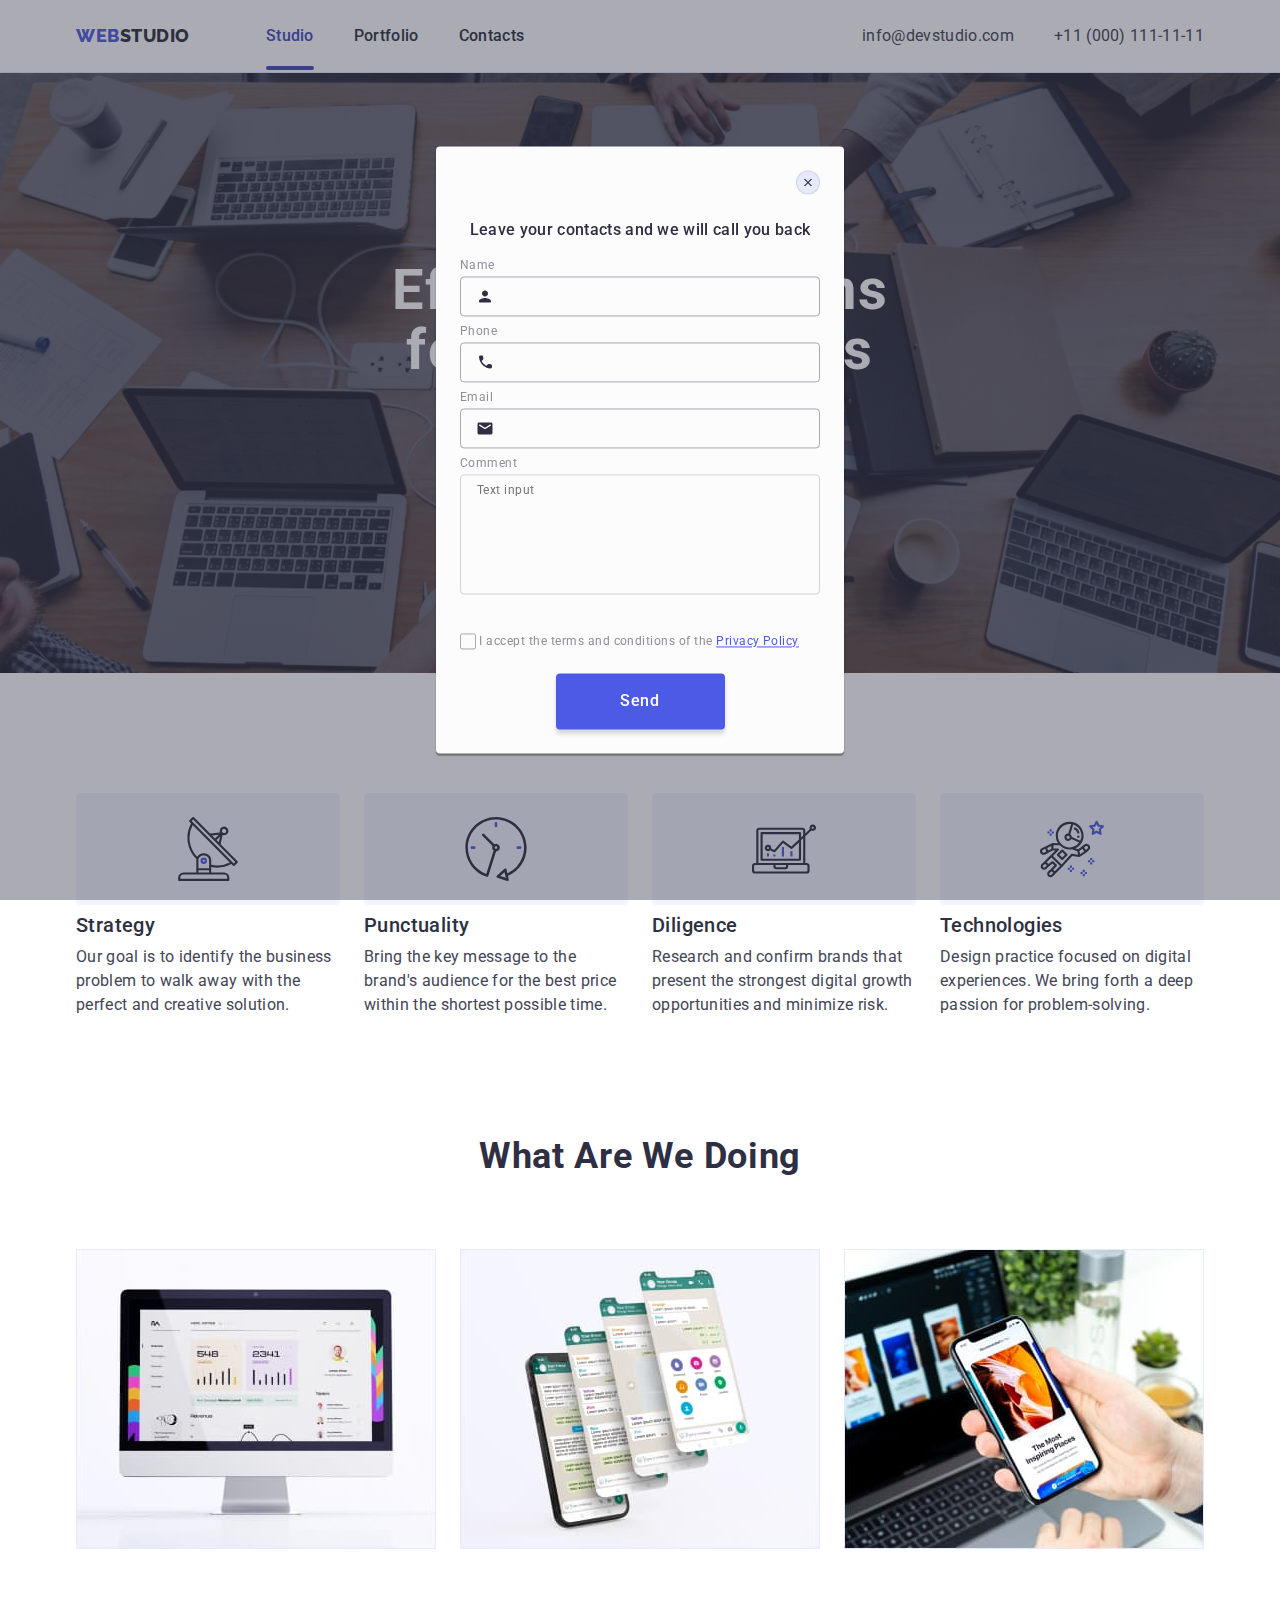
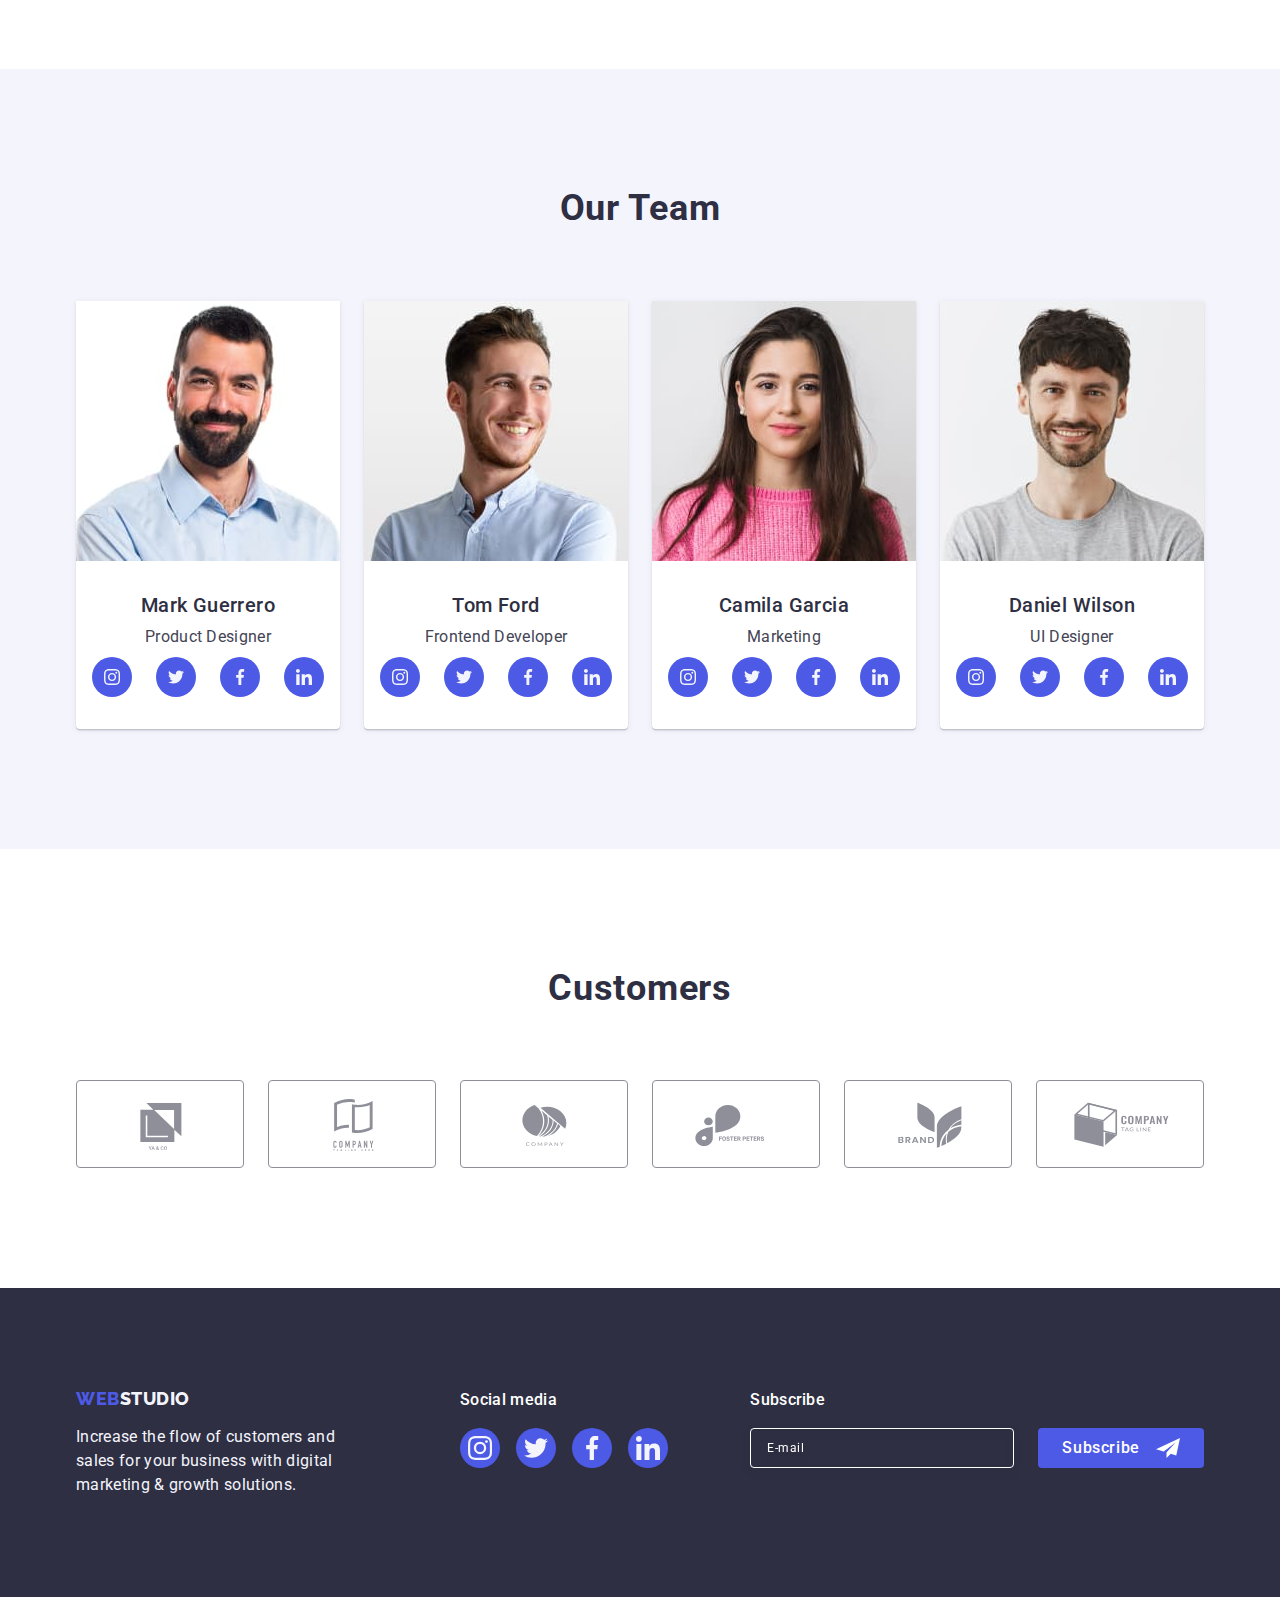
==== commit 5e594728: "Edit forms" ====
--- a/index.html
+++ b/index.html
@@ -486,16 +486,16 @@
           <div class="contact-form-container">
             <label class="contact-form-field-desc" for="user-name">Name</label>
           <div class="contact-field-container">
-            <input class="contact-form-input" type="text" id="user-name" name="user_name" required pattern="[a-zA-Zа-яА-ЯіІїЇґҐєЄʼ]+">
+            <input class="contact-form-input" type="text" id="user-name" name="user-name" required pattern="[a-zA-Zа-яА-ЯіІїЇґҐєЄʼ]+">
           <svg class="contact-form-icon" width="18" height="24">
             <use href="./images/icons.svg#icon-person" ></use>
           </svg>
         </div>
           </div>
           <div class="contact-form-container">
-            <label class="contact-form-field-desc" for="phone">Phone</label>
+            <label class="contact-form-field-desc" for="user-phone">Phone</label>
           <div class="contact-field-container">
-            <input class="contact-form-input" type="tel" id="phone" name="user_tel"
+            <input class="contact-form-input" type="tel" id="user-phone" name="user-tel"
           required
           pattern="[0-9]{3}-[0-9]{3}-[0-9]{2}-[0-9]{2}"
           title="xxx-xxx-xx-xx">
@@ -505,9 +505,9 @@
         </div>
           </div>
           <div class="contact-form-container">
-            <label class="contact-form-field-desc" for="mail">Email</label>
+            <label class="contact-form-field-desc" for="user-mail">Email</label>
           <div class="contact-field-container">
-            <input class="contact-form-input" type="email" id="mail">
+            <input class="contact-form-input" type="email" id="user-mail" name="user-mail">
           <svg class="contact-form-icon" width="18" height="24">
             <use href="./images/icons.svg#icon-email" ></use>
           </svg>
@@ -515,7 +515,7 @@
           </div>
           <div class="contact-form-comment-container">
             <label class="contact-form-field-desc" for="user-comment">Comment</label>
-    <textarea class="contact-form-comment" name="comment" id="user-comment" placeholder="Text input"></textarea>
+    <textarea class="contact-form-comment" name="comment" id="user-comment" name="user-comment" placeholder="Text input"></textarea>
           </div>
           <div class="privacy-checkbox-container">
             <input class="privacy-checkbox visually-hidden" type="checkbox" name="user-privacy" id="user-privacy" value="true">
--- a/css/styles.css
+++ b/css/styles.css
@@ -734,7 +734,7 @@
 letter-spacing: 0.04em;
 
 color: rgba(46, 47, 66, 0.4);
-border: 1px solid rgba(46, 47, 66, 0.4);
+border: 1px solid rgba(46, 47, 66, 0.2);
 border-radius: 4px;
 background-color: transparent;
 outline: transparent;
@@ -761,10 +761,6 @@
   transition: background-color 250ms cubic-bezier(0.4, 0, 0.2, 1), border 250ms cubic-bezier(0.4, 0, 0.2, 1), fill 250ms cubic-bezier(0.4, 0, 0.2, 1);
 }
 
-.privacy-own-checkbox {
-
-}
-
 
 .privacy-checkbox {
   appearance: none;
@@ -804,6 +800,7 @@
 margin-right: auto;
   padding: 16px 32px;
   min-width: 169px;
+  height: 56px;
 
   font-family: "Roboto", sans-serif ;
   font-weight: 500;
@@ -817,7 +814,7 @@
   background-color: var(--primary-brand-color);
 box-shadow: 0px 4px 4px rgba(0, 0, 0, 0.15);
 border-radius: 4px;
-border-color: transparent;
+border: none;
 
 transition: background-color 250ms cubic-bezier(0.4, 0, 0.2, 1);
 }
@@ -827,7 +824,6 @@
     background-color: var(--pressed-state-color);
   }
 
-/* jmjzsvsf */
 
 .subscribe-form {
   margin-left: auto;
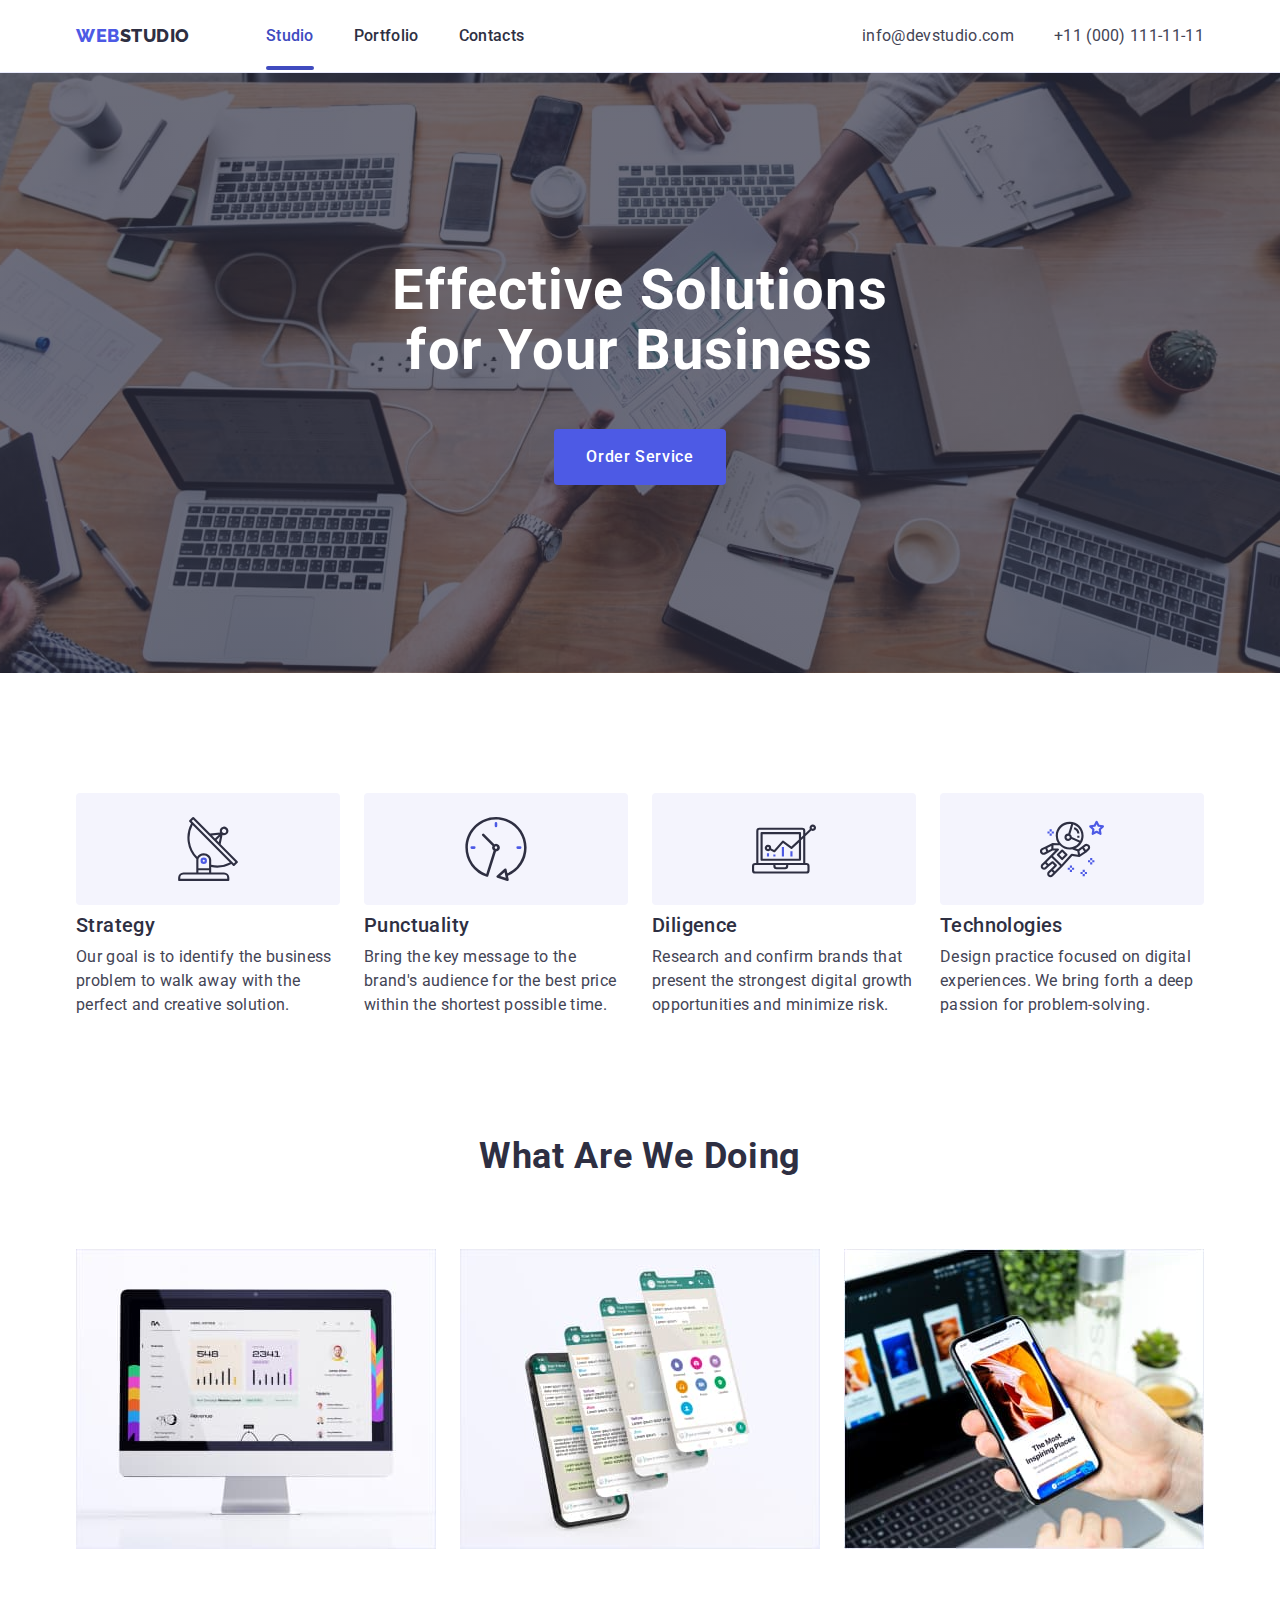
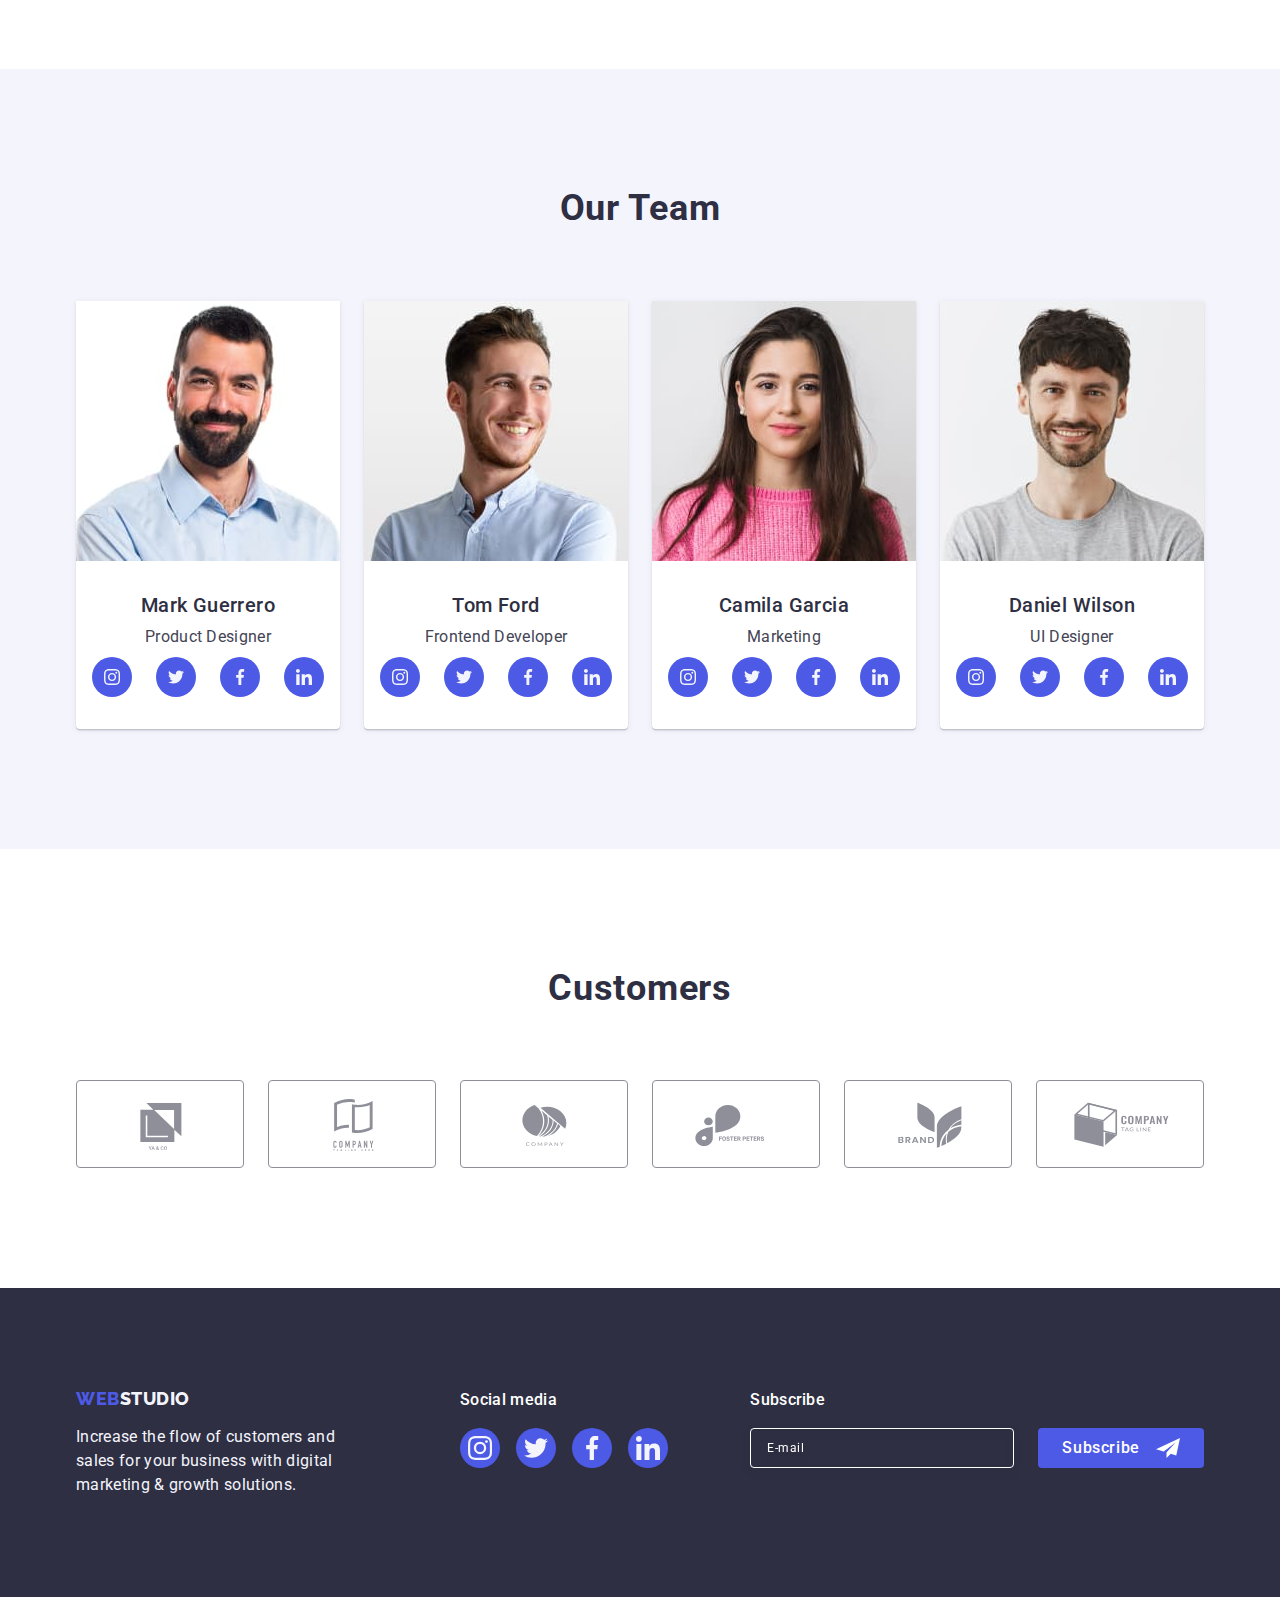
==== commit b0aa37a5: "Update index.html" ====
--- a/index.html
+++ b/index.html
@@ -474,7 +474,7 @@
         </div>
       </div>
     </footer>
-    <div class="backdrop " data-modal>
+    <div class="backdrop is-hidden" data-modal>
       <div class="modal">
         <button type="button" class="modal-close-btn" data-modal-close>
           <svg class="modal-close-icon" width="8" height="8">
@@ -515,7 +515,7 @@
           </div>
           <div class="contact-form-comment-container">
             <label class="contact-form-field-desc" for="user-comment">Comment</label>
-    <textarea class="contact-form-comment" name="comment" id="user-comment" name="user-comment" placeholder="Text input"></textarea>
+    <textarea class="contact-form-comment" id="user-comment" name="user-comment" placeholder="Text input"></textarea>
           </div>
           <div class="privacy-checkbox-container">
             <input class="privacy-checkbox visually-hidden" type="checkbox" name="user-privacy" id="user-privacy" value="true">
